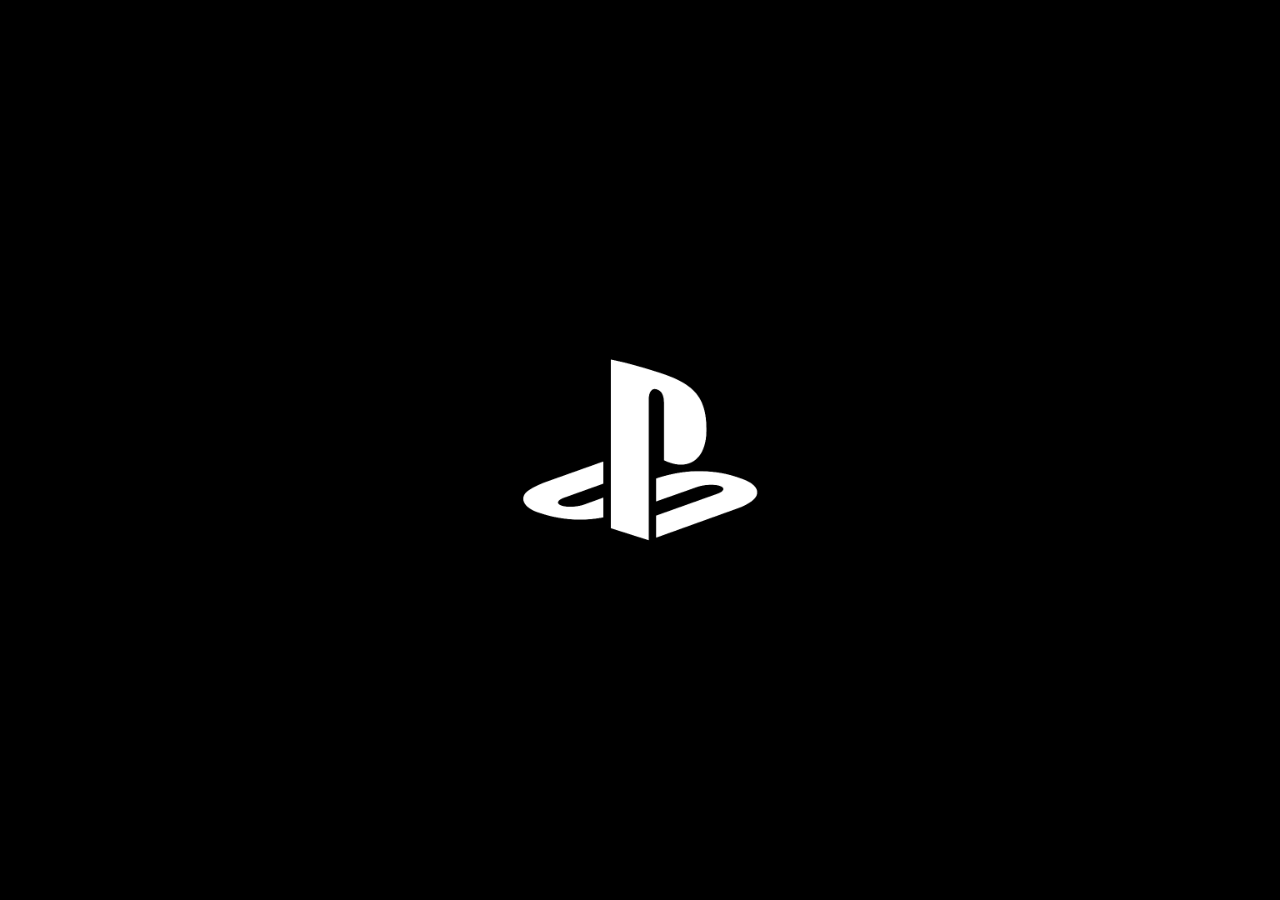
==== index.html @ cf59e0e2 "first commit" ====
<!DOCTYPE html>
<html lang="en">
  <head>
    <meta charset="UTF-8" />
    <meta http-equiv="X-UA-Compatible" content="IE=edge" />
    <meta name="viewport" content="width=device-width, initial-scale=1.0" />
    <title>PedroStation 4</title>
    <meta name="description"content="Responsive Website PlayStation by Davi S."/>
    <meta name="author" content="Davi" />
    <link rel="icon" href="./assets/svg/logo.svg" type="image/svg+xml" />
    <link href="./assets/css/google.css" rel="stylesheet"/>
    <link href="./assets/boxicons.min.css" rel="stylesheet"/>
    <link rel="preload" href="./assets/css/style.min.css" as="style" />
    <link rel="stylesheet" href="./assets/css/style.min.css" />
    <link rel="stylesheet" href="./main.css">
    <link rel="stylesheet" type="text/css" href="./assets/css/animate.min.css">
  </head>
  <body>
    <img id="imagem" src="./assets/img/start.png" alt="Start">
  <div id="mensagem"> Aperte Start ou Espaço </div>


    <div id="fundoAnimado" hidden>
      <div class='box'>
        <div class='wave -one'></div>
        <div class='wave -two'></div>
        <div class='wave -three'></div>
      </div>
    </div>

    <!-- Seleção de perfil -->
    <section id="telaPerfis" hidden>
      <div class="perfisLogo">
        <img src="./assets/img/logo.png" alt="">
        <span>PS4</span>
      </div>

      <div class="perfisConteudo animated fadeIn">
        <h1 class="perfisTitulo">Bem-vindo de volta ao PedroStation</h1>
        <p class="perfisSubtitulo">
          <svg viewBox="0 0 24 24" aria-hidden="true"><path d="M7.5 6h9A5.5 5.5 0 0 1 22 11.5V16a3 3 0 0 1-5.4 1.8L15 16H9l-1.6 1.8A3 3 0 0 1 2 16v-4.5A5.5 5.5 0 0 1 7.5 6Zm-.5 3v1.5H5.5v1.5H7v1.5h1.5V12H10v-1.5H8.5V9H7Zm9.5 0a1 1 0 1 0 0 2 1 1 0 0 0 0-2Zm-2 2a1 1 0 1 0 0 2 1 1 0 0 0 0-2Zm4 0a1 1 0 1 0 0 2 1 1 0 0 0 0-2Zm-2 2a1 1 0 1 0 0 2 1 1 0 0 0 0-2Z"/></svg> Portifólio online FOLIOSHOCK™4 conectado.<br>
          Seja bem vindo ao meu portfólio. Selecione uma das opções para entrar.
        </p>

        <div class="perfisLista">
          <button class="perfil" data-perfil="sobre">
            <img class="perfilAvatar" src="./assets/img/profile.png" alt="">
            <span class="perfilNome">Sobre mim</span>
          </button>
          <button class="perfil" data-perfil="portfolio">
            <img class="perfilAvatar" src="./assets/img/profile.png" alt="">
            <span class="perfilNome">Portfólio</span>
          </button>
          <button class="perfil" data-perfil="experiencias">
            <img class="perfilAvatar" src="./assets/img/profile.png" alt="">
            <span class="perfilNome">Experiências</span>
          </button>
        </div>
      </div>
    </section>

    <!--========== JAVASCRIPT ===========-->
    <script src="./assets/js/perfis.js"></script>
  </body>
</html>
---- assets/css/google.css ----
/* devanagari */
@font-face {
  font-family: 'Poppins';
  font-style: normal;
  font-weight: 400;
  font-display: swap;
  src: url(https://fonts.gstatic.com/s/poppins/v20/pxiEyp8kv8JHgFVrJJbecmNE.woff2) format('woff2');
  unicode-range: U+0900-097F, U+1CD0-1CF6, U+1CF8-1CF9, U+200C-200D, U+20A8, U+20B9, U+25CC, U+A830-A839, U+A8E0-A8FB;
}
/* latin-ext */
@font-face {
  font-family: 'Poppins';
  font-style: normal;
  font-weight: 400;
  font-display: swap;
  src: url(https://fonts.gstatic.com/s/poppins/v20/pxiEyp8kv8JHgFVrJJnecmNE.woff2) format('woff2');
  unicode-range: U+0100-024F, U+0259, U+1E00-1EFF, U+2020, U+20A0-20AB, U+20AD-20CF, U+2113, U+2C60-2C7F, U+A720-A7FF;
}
/* latin */
@font-face {
  font-family: 'Poppins';
  font-style: normal;
  font-weight: 400;
  font-display: swap;
  src: url(https://fonts.gstatic.com/s/poppins/v20/pxiEyp8kv8JHgFVrJJfecg.woff2) format('woff2');
  unicode-range: U+0000-00FF, U+0131, U+0152-0153, U+02BB-02BC, U+02C6, U+02DA, U+02DC, U+2000-206F, U+2074, U+20AC, U+2122, U+2191, U+2193, U+2212, U+2215, U+FEFF, U+FFFD;
}
/* devanagari */
@font-face {
  font-family: 'Poppins';
  font-style: normal;
  font-weight: 500;
  font-display: swap;
  src: url(https://fonts.gstatic.com/s/poppins/v20/pxiByp8kv8JHgFVrLGT9Z11lFc-K.woff2) format('woff2');
  unicode-range: U+0900-097F, U+1CD0-1CF6, U+1CF8-1CF9, U+200C-200D, U+20A8, U+20B9, U+25CC, U+A830-A839, U+A8E0-A8FB;
}
/* latin-ext */
@font-face {
  font-family: 'Poppins';
  font-style: normal;
  font-weight: 500;
  font-display: swap;
  src: url(https://fonts.gstatic.com/s/poppins/v20/pxiByp8kv8JHgFVrLGT9Z1JlFc-K.woff2) format('woff2');
  unicode-range: U+0100-024F, U+0259, U+1E00-1EFF, U+2020, U+20A0-20AB, U+20AD-20CF, U+2113, U+2C60-2C7F, U+A720-A7FF;
}
/* latin */
@font-face {
  font-family: 'Poppins';
  font-style: normal;
  font-weight: 500;
  font-display: swap;
  src: url(https://fonts.gstatic.com/s/poppins/v20/pxiByp8kv8JHgFVrLGT9Z1xlFQ.woff2) format('woff2');
  unicode-range: U+0000-00FF, U+0131, U+0152-0153, U+02BB-02BC, U+02C6, U+02DA, U+02DC, U+2000-206F, U+2074, U+20AC, U+2122, U+2191, U+2193, U+2212, U+2215, U+FEFF, U+FFFD;
}
/* devanagari */
@font-face {
  font-family: 'Poppins';
  font-style: normal;
  font-weight: 600;
  font-display: swap;
  src: url(https://fonts.gstatic.com/s/poppins/v20/pxiByp8kv8JHgFVrLEj6Z11lFc-K.woff2) format('woff2');
  unicode-range: U+0900-097F, U+1CD0-1CF6, U+1CF8-1CF9, U+200C-200D, U+20A8, U+20B9, U+25CC, U+A830-A839, U+A8E0-A8FB;
}
/* latin-ext */
@font-face {
  font-family: 'Poppins';
  font-style: normal;
  font-weight: 600;
  font-display: swap;
  src: url(https://fonts.gstatic.com/s/poppins/v20/pxiByp8kv8JHgFVrLEj6Z1JlFc-K.woff2) format('woff2');
  unicode-range: U+0100-024F, U+0259, U+1E00-1EFF, U+2020, U+20A0-20AB, U+20AD-20CF, U+2113, U+2C60-2C7F, U+A720-A7FF;
}
/* latin */
@font-face {
  font-family: 'Poppins';
  font-style: normal;
  font-weight: 600;
  font-display: swap;
  src: url(https://fonts.gstatic.com/s/poppins/v20/pxiByp8kv8JHgFVrLEj6Z1xlFQ.woff2) format('woff2');
  unicode-range: U+0000-00FF, U+0131, U+0152-0153, U+02BB-02BC, U+02C6, U+02DA, U+02DC, U+2000-206F, U+2074, U+20AC, U+2122, U+2191, U+2193, U+2212, U+2215, U+FEFF, U+FFFD;
}
/* cyrillic-ext */
@font-face {
  font-family: 'Roboto';
  font-style: normal;
  font-weight: 400;
  font-display: swap;
  src: url(https://fonts.gstatic.com/s/roboto/v30/KFOmCnqEu92Fr1Mu72xKOzY.woff2) format('woff2');
  unicode-range: U+0460-052F, U+1C80-1C88, U+20B4, U+2DE0-2DFF, U+A640-A69F, U+FE2E-FE2F;
}
/* cyrillic */
@font-face {
  font-family: 'Roboto';
  font-style: normal;
  font-weight: 400;
  font-display: swap;
  src: url(https://fonts.gstatic.com/s/roboto/v30/KFOmCnqEu92Fr1Mu5mxKOzY.woff2) format('woff2');
  unicode-range: U+0301, U+0400-045F, U+0490-0491, U+04B0-04B1, U+2116;
}
/* greek-ext */
@font-face {
  font-family: 'Roboto';
  font-style: normal;
  font-weight: 400;
  font-display: swap;
  src: url(https://fonts.gstatic.com/s/roboto/v30/KFOmCnqEu92Fr1Mu7mxKOzY.woff2) format('woff2');
  unicode-range: U+1F00-1FFF;
}
/* greek */
@font-face {
  font-family: 'Roboto';
  font-style: normal;
  font-weight: 400;
  font-display: swap;
  src: url(https://fonts.gstatic.com/s/roboto/v30/KFOmCnqEu92Fr1Mu4WxKOzY.woff2) format('woff2');
  unicode-range: U+0370-03FF;
}
/* vietnamese */
@font-face {
  font-family: 'Roboto';
  font-style: normal;
  font-weight: 400;
  font-display: swap;
  src: url(https://fonts.gstatic.com/s/roboto/v30/KFOmCnqEu92Fr1Mu7WxKOzY.woff2) format('woff2');
  unicode-range: U+0102-0103, U+0110-0111, U+0128-0129, U+0168-0169, U+01A0-01A1, U+01AF-01B0, U+1EA0-1EF9, U+20AB;
}
/* latin-ext */
@font-face {
  font-family: 'Roboto';
  font-style: normal;
  font-weight: 400;
  font-display: swap;
  src: url(https://fonts.gstatic.com/s/roboto/v30/KFOmCnqEu92Fr1Mu7GxKOzY.woff2) format('woff2');
  unicode-range: U+0100-024F, U+0259, U+1E00-1EFF, U+2020, U+20A0-20AB, U+20AD-20CF, U+2113, U+2C60-2C7F, U+A720-A7FF;
}
/* latin */
@font-face {
  font-family: 'Roboto';
  font-style: normal;
  font-weight: 400;
  font-display: swap;
  src: url(https://fonts.gstatic.com/s/roboto/v30/KFOmCnqEu92Fr1Mu4mxK.woff2) format('woff2');
  unicode-range: U+0000-00FF, U+0131, U+0152-0153, U+02BB-02BC, U+02C6, U+02DA, U+02DC, U+2000-206F, U+2074, U+20AC, U+2122, U+2191, U+2193, U+2212, U+2215, U+FEFF, U+FFFD;
}
/* cyrillic-ext */
@font-face {
  font-family: 'Roboto';
  font-style: normal;
  font-weight: 500;
  font-display: swap;
  src: url(https://fonts.gstatic.com/s/roboto/v30/KFOlCnqEu92Fr1MmEU9fCRc4EsA.woff2) format('woff2');
  unicode-range: U+0460-052F, U+1C80-1C88, U+20B4, U+2DE0-2DFF, U+A640-A69F, U+FE2E-FE2F;
}
/* cyrillic */
@font-face {
  font-family: 'Roboto';
  font-style: normal;
  font-weight: 500;
  font-display: swap;
  src: url(https://fonts.gstatic.com/s/roboto/v30/KFOlCnqEu92Fr1MmEU9fABc4EsA.woff2) format('woff2');
  unicode-range: U+0301, U+0400-045F, U+0490-0491, U+04B0-04B1, U+2116;
}
/* greek-ext */
@font-face {
  font-family: 'Roboto';
  font-style: normal;
  font-weight: 500;
  font-display: swap;
  src: url(https://fonts.gstatic.com/s/roboto/v30/KFOlCnqEu92Fr1MmEU9fCBc4EsA.woff2) format('woff2');
  unicode-range: U+1F00-1FFF;
}
/* greek */
@font-face {
  font-family: 'Roboto';
  font-style: normal;
  font-weight: 500;
  font-display: swap;
  src: url(https://fonts.gstatic.com/s/roboto/v30/KFOlCnqEu92Fr1MmEU9fBxc4EsA.woff2) format('woff2');
  unicode-range: U+0370-03FF;
}
/* vietnamese */
@font-face {
  font-family: 'Roboto';
  font-style: normal;
  font-weight: 500;
  font-display: swap;
  src: url(https://fonts.gstatic.com/s/roboto/v30/KFOlCnqEu92Fr1MmEU9fCxc4EsA.woff2) format('woff2');
  unicode-range: U+0102-0103, U+0110-0111, U+0128-0129, U+0168-0169, U+01A0-01A1, U+01AF-01B0, U+1EA0-1EF9, U+20AB;
}
/* latin-ext */
@font-face {
  font-family: 'Roboto';
  font-style: normal;
  font-weight: 500;
  font-display: swap;
  src: url(https://fonts.gstatic.com/s/roboto/v30/KFOlCnqEu92Fr1MmEU9fChc4EsA.woff2) format('woff2');
  unicode-range: U+0100-024F, U+0259, U+1E00-1EFF, U+2020, U+20A0-20AB, U+20AD-20CF, U+2113, U+2C60-2C7F, U+A720-A7FF;
}
/* latin */
@font-face {
  font-family: 'Roboto';
  font-style: normal;
  font-weight: 500;
  font-display: swap;
  src: url(https://fonts.gstatic.com/s/roboto/v30/KFOlCnqEu92Fr1MmEU9fBBc4.woff2) format('woff2');
  unicode-range: U+0000-00FF, U+0131, U+0152-0153, U+02BB-02BC, U+02C6, U+02DA, U+02DC, U+2000-206F, U+2074, U+20AC, U+2122, U+2191, U+2193, U+2212, U+2215, U+FEFF, U+FFFD;
}
---- assets/css/style.min.css ----
*{box-sizing:border-box;padding:0;margin:0}html{scroll-behavior:smooth}body,button,input,textarea{font-family:Arial,Helvetica,sans-serif;font-size:var(--normal-font-size)}body{margin:3.5rem 0 0 0;background-color:var(--body-color);color:var(--text-color)}button{cursor:pointer;border:none;outline:0}h1,h2,h3{color:var(--text-color);font-weight:var(--font-semi-bold)}ul{list-style:none}a{text-decoration:none}img{max-width:100%;height:auto}body.dark-theme{--title-color:#fefefe;--title-color-secondary:#ffffff;--text-color:#8d8ea0;--body-color:#0a081e;--paragraphy-color-light:#9f9cb1;--background-gray:#14131a;--gray-color:transparent;--gray-color-third:#cacaca;--background-gray-secondary:#1c1f28}.dark-theme .change-theme:hover,.dark-theme .nav_link:hover,.dark-theme .nav_logo{color:#f6f6f6}.dark-theme .functions_list{border:.0625rem solid #313642}.dark-theme .produts_list{background:radial-gradient(50% 50% at 50% 50%,#20178d 0,#17124b 100%);backdrop-filter:blur(56px);border-radius:15px}.dark-theme .faqs_container{background:rgba(21,20,65,.2);border:2px solid rgba(103,103,103,.3);backdrop-filter:blur(56px)}.dark-theme .faqs_header{border-top:2px solid rgba(103,103,103,.3)}.dark-theme .faqs_description{color:#9f9cb1}.dark-theme .hr_footer,.dark-theme .hr_footer-secondary{border:1px solid rgba(124,124,124,.19)}.dark-theme .form_cep input,.dark-theme .form_city input,.dark-theme .form_cpf input,.dark-theme .form_email input,.dark-theme .form_last-name input,.dark-theme .form_mensage textarea,.dark-theme .form_name input,.dark-theme .form_name-2 input,.dark-theme .form_neighborhood input,.dark-theme .form_number input,.dark-theme .form_place input,.dark-theme .form_state input{background:rgba(61,61,61,.05);border:1px solid #989898}.dark-theme .form_cep label,.dark-theme .form_city label,.dark-theme .form_cpf label,.dark-theme .form_email label,.dark-theme .form_last-name label,.dark-theme .form_mensage label,.dark-theme .form_name label,.dark-theme .form_name-2 label,.dark-theme .form_neighborhood label,.dark-theme .form_number label,.dark-theme .form_place label,.dark-theme .form_state label{color:#fff}.dark-theme .screen_loading{background-color:#0a081e}.dark-theme .about_title::after,.dark-theme .faqs_item-title::before,.dark-theme .home_title::after,.dark-theme .ps5_list::after{background:radial-gradient(53.9% 53.9% at 77.01% 30.21%,#2314b5 0,#140d59 100%)}.dark-theme .ps5_controller h1{color:#fff}.dark-theme .ps5_controller h1{color:#fff}:root{--tittle-font:'Poppins',sans-serif;--paragraphy-font:'Roboto',sans-serif;--big-font-size:2.5rem;--title-font-size:2rem;--icon-font-size:1.7rem;--normalize-font-size:1.1rem;--normal-font-size:0.875rem;--small-font-size:0.75rem;--regularly-font-size:1.2rem;--regular-font-size:0.885rem;--font-regular:400;--font-medium:500;--font-semi-bold:600}@media screen and (min-width:768px){:root{--big-font-size:4rem;--title-font-size:3rem;--icon-font-size:2rem;--normalize-font-size:1.5rem;--regularly-font-size:1.375rem;--normal-font-size:1rem;--small-font-size:1rem;--regular-font-size:0.9375rem}}:root{--primary-color:#362ba9;--primary-color-hover:#261e7d;--title-color:#0e0e0e;--title-color-secondary:#000000;--text-color:#8d8ea0;--paragraphy-color-light:#727382;--body-color:#ffffff;--black-color:#000000;--white-color:#ffffff;--white-color-secondary:#ececec;--white-color-third:#fefefe;--gray-color:#cccccc;--gray-color-secondary:#a4a4a4;--gray-color-third:#5a5a5a;--gray-color-fourth:#9f9cb1;--gray-color-five:#2d2d2d;--gray-color-sixth:#b4b4b4;--gray-color-seven:#6b6b7d;--background-gray:rgba(164, 164, 164, 0.05);--background-gray-secondary:rgba(164, 164, 164, 0.1);--background-gray-third:rgba(164, 164, 164, 0.15)}:root{--header-height:3.5rem;--mb-1:1rem;--z-fixed:100}.container{max-width:968px;margin-left:1.5rem;margin-right:1.5rem}.bd-container{max-width:968px;margin-left:2rem;margin-right:2rem}.grid{display:grid}.bd-grid{display:grid;gap:1.5rem}.section{padding:4.5rem 0 2rem}.main{overflow:hidden}.flex_center{display:-webkit-box;display:-ms-flexbox;display:flex;-webkit-box-pack:center;-ms-flex-pack:center;justify-content:center;-webkit-box-align:center;-ms-flex-align:center;align-items:center}.flex_column{-webkit-box-orient:vertical;-webkit-box-direction:normal;-ms-flex-direction:column;flex-direction:column}@media screen and (max-width:320px){.container{margin-left:var(--mb-1);margin-right:var(--mb-1)}}@media screen and (min-width:767px){body{margin:0}.section{padding:7rem 0 2rem}}@media screen and (min-width:992px){.container{margin-left:auto;margin-right:auto}}@media screen and (min-width:1200px){.bd-container{margin-left:auto;margin-right:auto}}.header{width:100%;background-color:var(--body-color);position:fixed;top:0;left:0;z-index:var(--z-fixed)}.nav{height:var(--header-height);display:flex;justify-content:space-between;align-items:center}.nav_box{display:flex;align-items:center;gap:.625rem;justify-content:center}.nav_close,.nav_toggle{color:var(--text-color)}.nav_logo{display:flex;align-items:center;gap:.625rem;font-weight:var(--font-semi-bold);font-family:var(--tittle-font);color:var(--title-color)}.nav_box img{width:30px}.nav_toggle{display:inline-flex;font-size:1.5rem;cursor:pointer}.change-theme{color:var(--text-color);font-size:1.25rem;cursor:pointer}.change-theme:hover{color:var(--title-color)}.nav_btns{display:inline-flex;align-items:center;column-gap:1rem}@media screen and (max-width:790px){.nav_menu{position:fixed;background-color:var(--body-color);width:80%;height:100%;top:0;right:-100%;padding:4rem 0 0 3rem;border-radius:1rem 0 0 1rem;transition:.3s;z-index:var(--z-fixed)}}.nav_close{font-size:1.5rem;position:absolute;top:1rem;right:1.25rem;cursor:pointer}.nav_list{display:flex;flex-direction:column;row-gap:1.5rem}.nav_link{color:var(--text-color);font-weight:var(--font-semi-bold);font-family:var(--tittle-font);transition:.3s}.nav_link:hover{color:var(--title-color)}.show-menu{right:0}@media screen and (min-width:790px){.nav{height:calc(var(--header-height) + 1.5rem);column-gap:6.25rem}.nav_close,.nav_toggle{display:none}.nav_list{flex-direction:row;column-gap:2.5rem}.nav_menu{margin-left:auto}.nav_logo{font-size:.875rem}.nav_box img{width:44px}}.home_container{align-content:center;align-items:center;margin-left:1rem;margin-right:1rem;position:relative;justify-content:center}.home_title{font-family:var(--tittle-font);font-weight:var(--font-semi-bold);font-size:var(--big-font-size);color:var(--title-color);position:relative;margin-top:2.1875rem}.home_title::before{content:'';position:absolute;width:144px;height:144px;background:url('../svg/decoration/circle.svg') no-repeat;top:-1.5625rem;left:-4.375rem;z-index:-1}.home_title::after{content:'';position:absolute;width:278px;height:278px;left:300px;top:70px;background:radial-gradient(53.9% 53.9% at 77.01% 30.21%,#d6d6d6 0,#d8d7d7 100%);opacity:.35;filter:blur(100px);z-index:-1}.home_title-secondary{color:var(--primary-color)}.home_subtitle{margin-bottom:2.1875rem;margin-top:.9375rem;font-size:var(--normal-font-size);font-family:var(--paragraphy-font);font-weight:var(--font-regular);color:var(--paragraphy-color-light)}.home_img{justify-self:center;display:none}.home_buttons{display:flex;align-items:center;gap:1.25rem}.button{display:inline-block;background:var(--primary-color);color:var(--white-color);padding:.562rem .937rem;border-radius:.375rem;font-family:var(--tittle-font);font-weight:var(--font-medium);font-size:var(--normal-font-size);transition:.3s}.button:hover{background-color:var(--primary-color-hover)}.button_secondary{display:inline-block;font-family:var(--tittle-font);font-weight:var(--font-medium);font-size:var(--normal-font-size);color:var(--paragraphy-color-light);transition:.5s}.button_secondary:hover .button_icon{transform:translateX(.35rem)}.button_icon{vertical-align:sub;font-size:1.5rem;transition:.3s}.home_company{margin-top:4.375rem;display:grid;grid-template-columns:1fr 1fr;gap:2.5rem 5.625rem;justify-items:center}@media screen and (max-width:320px){.home_img{height:200px}.home_buttons{flex-direction:column;width:max-content;row-gap:1rem;gap:1.25rem;align-items:baseline}}@media screen and (min-width:767px){.home_container{height:100vh;grid-template-columns:repeat(2,1fr);align-items:center}.home_img{display:block}.home_title::before{top:-4.0625rem}.home_subtitle{max-width:44ch}.home_buttons{gap:3.125rem}.home_company{justify-content:left}.home_company{display:grid;grid-template-columns:70px 70px;gap:2.5rem 5.625rem}.home_title::after{width:378px;height:378px;left:600px;top:70px}}@media screen and (min-width:1328px){.home_title{margin-top:7.1875rem}.home_img{top:80px;left:350px;position:absolute;max-width:650px;display:block}.home_title::after{width:378px;height:378px;left:600px;top:70px}}@media screen and (min-width:1800px){.home_img{top:150px}}@media screen and (min-width:2000px){.home_img{top:200px}}.about_container{margin-left:1rem;margin-right:1rem;margin-top:6.25rem;align-content:center;align-items:center;justify-content:center}.about_title{font-family:var(--tittle-font);font-weight:var(--font-semi-bold);font-size:var(--title-font-size);color:var(--title-color);position:relative}.about_title:before{content:'';position:absolute;width:180px;height:180px;background:url('../svg/decoration/x.svg') no-repeat;left:270px;top:-5rem;z-index:-1}.about_title::after{content:'';position:absolute;width:278px;height:278px;left:-600px;top:70px;background:radial-gradient(53.9% 53.9% at 77.01% 30.21%,#d6d6d6 0,#d8d7d7 100%);opacity:.35;filter:blur(50px);z-index:-1}.about_title-secondary{color:var(--primary-color)}.about_subtitle{margin-bottom:2.5rem;margin-top:1.875rem;font-size:var(--normal-font-size);font-family:var(--paragraphy-font);color:var(--paragraphy-color-light);font-weight:var(--font-regular)}.about_list{display:flex;flex-direction:column;position:relative;gap:.9375rem;margin-bottom:3.125rem;justify-content:center;color:var(--paragraphy-color-light);font-family:var(--tittle-font);font-size:var(--small-font-size);font-weight:var(--font-medium)}.about_list li{transition:.5s}.about_list li::before{content:'';display:inline-block;width:20px;height:3px;border-radius:.3125rem;margin-bottom:.25rem;margin-right:.9375rem;background-color:var(--primary-color)}.about_list li:hover{margin-left:8px}.about_img{display:none}.button{display:inline-block;background:var(--primary-color);color:var(--white-color);padding:.562rem .937rem;border-radius:.375rem;font-family:var(--tittle-font);font-weight:var(--font-medium);font-size:var(--normal-font-size);transition:.3s}.button:hover{background-color:var(--primary-color-hover)}.about_icon{vertical-align:sub;font-size:1.5rem;transition:.5s}.button:hover .about_icon{transform:translateX(.35rem)}@media screen and (min-width:767px){.about_container{grid-template-columns:repeat(2,1fr)}.about_img{display:block}.about_data{justify-self:end;align-self:center}.about_title:before{top:-6.25rem;left:16.875rem}.about_subtitle{max-width:47ch}.about_title::after{content:'';position:absolute;width:278px;height:278px;left:-600px;top:70px;background:radial-gradient(53.9% 53.9% at 77.01% 30.21%,#2314b5 0,#140d59 100%);opacity:.35;filter:blur(200px);z-index:-1}}.functions_container{margin-top:6.25rem}.functions_data{background:var(--background-gray);border:.0625rem solid var(--gray-color);border-radius:1.5625rem;position:relative}.functions_title{margin-top:2.5rem;text-align:center;color:var(--title-color);font-family:var(--tittle-font);font-weight:var(--font-semi-bold);font-size:var(--title-font-size)}.functions_title-secondary{color:var(--primary-color)}.functions_subtitle{margin-top:1.5625rem;margin-bottom:.9375rem;text-align:center;font-size:var(--normal-font-size);font-family:var(--paragraphy-font);font-weight:var(--font-regular);color:var(--paragraphy-color-light)}.functions_list-container{display:grid;gap:1.875rem;padding:2.5rem 3.125rem 2.5rem 3.125rem}.functions_list{display:grid;padding:1.9375rem 1.9375rem 1.9375rem 1.9375rem;background:var(--background-gray-secondary);border:.0625rem solid var(--gray-color);border-radius:1.9375rem;text-align:center}.functions_icons{font-size:3.375rem;transition:.3s;color:var(--primary-color)}.functions_list:hover .functions_icons{transform:translateY(-.35rem)}.functions_icons-title{font-family:var(--tittle-font);font-weight:var(--font-semi-bold);font-size:var(--normal-font-size);color:var(--title-color);margin-top:1.25rem;margin-bottom:1.875rem}.functions_img{max-width:104px;margin:0 auto}@media screen and (min-width:576px){.functions_list-container{grid-template-columns:repeat(2,1fr)}}@media screen and (min-width:767px){.functions_list-container{grid-template-columns:repeat(2,1fr);gap:5rem}.functions_list{padding:3.1875rem .625rem 2.6875rem .625rem}}@media screen and (min-width:992px){.functions_list-container{grid-template-columns:repeat(3,1fr)}.functions_data::after{height:650px}}.produts_container{margin-top:6.25rem;justify-content:center}.produts_title{text-align:center;color:var(--title-color);font-family:var(--tittle-font);font-weight:var(--font-semi-bold);font-size:var(--title-font-size);position:relative}.produts_title::after{content:'';display:block;position:absolute;width:200px;height:200px;top:-1.875rem;left:-3.75rem;background-image:url('../svg/decoration/rectangle.svg')}.produts_title-2{color:var(--primary-color)}.produts_subtitle{text-align:center;margin-top:1.25rem;margin-bottom:3.75rem;font-size:var(--normal-font-size);font-family:var(--paragraphy-font);font-weight:var(--font-regular);color:var(--paragraphy-color-light)}.produts_list-container{display:grid;grid-template-columns:250px;gap:1.25rem;justify-content:center}.produts_list{background:var(--background-gray-third);border:1px solid var(--gray-color);box-sizing:border-box;border-radius:25px;position:relative}.ps5_list::after{content:'';position:absolute;width:270px;height:410px;top:-10px;left:-10px;background:radial-gradient(53.9% 53.9% at 77.01% 30.21%,#d6d6d6 0,#d8d7d7 100%);opacity:.35;filter:blur(150px);z-index:-1}.produts_img{position:relative;max-width:180px;left:2.5rem;transition:.3s}.product_circle{width:120px;height:120px;background-color:var(--primary-color);border-radius:50%;position:absolute;z-index:-1;top:11%;left:25%}.produts_list-title{font-family:var(--tittle-font);font-weight:var(--font-semi-bold);font-size:var(--normal-font-siz);margin-left:2rem;color:var(--title-color)}.produts_evaluation{display:flex;gap:0;margin-top:.625rem;margin-left:1.8125rem}.produts_evaluation-title{margin-left:.3125rem}.produts_value{position:relative;margin-left:2rem;top:1.875rem;font-family:var(--tittle-font);font-weight:var(--font-semi-bold);font-size:var(--normal-font-size);color:var(--paragraphy-color-light)}.produts_buy{display:flex;flex-flow:row-reverse}.produts_button{font-size:2.375rem;color:var(--white-color);position:relative;left:3.25rem;top:.625rem}.produts_list:hover .produts_img{transform:translateY(-.8rem)}.joystick_2{margin-top:55px;max-width:150px;left:50px;top:-20px}.joystick_3{margin-top:30px;left:30px;top:10px}@media screen and (max-width:320px){.produts_list-container{grid-template-columns:1fr}}@media screen and (min-width:576px){.produts_list-container{grid-template-columns:repeat(2,250px);gap:3.75rem}.product_circle{top:13%;left:24%}.produts_img{left:2.125rem}.joystick_2{left:45px;top:-5px}.joystick_3{left:25px}}@media screen and (min-width:860px){.produts_list-container{grid-template-columns:repeat(3,250px);gap:3.75rem}.produts_img{max-width:230px;left:.75rem}.joystick_2{left:20px;margin-top:84px;top:-30px}.joystick_3{left:5px;margin-top:56px}.product_circle{width:150px;height:160px;top:15%;left:18%}}@media screen and (min-width:1200px){.bd-container{margin-left:auto;margin-right:auto}}.faqs_container{gap:1.5rem;padding:1.5rem 0;background:var(--background-gray);border:1px solid var(--gray-color);box-sizing:border-box;border-radius:1.5625rem;padding:1.875rem 1.5625rem 1.875rem 1.5625rem}.faqs_title{color:var(--title-color);font-family:var(--tittle-font);font-weight:var(--font-semi-bold);font-size:var(--title-font-size);position:relative}.faqs_title::after{content:'';display:block;position:absolute;width:144px;height:144px;top:-1.875rem;left:18.75rem;background:url('../svg/decoration/circle.svg') no-repeat}.faqs_title-secondary{color:var(--primary-color)}.faqs_subtitle{margin-top:1.875rem;font-family:var(--paragraphy-font);font-weight:var(--font-medium);font-size:var(--small-font-size);color:var(--paragraphy-color-light)}.faqs_subtitle-secondary{margin-top:.9375rem;margin-bottom:2.75rem;font-size:var(--normal-font-size);font-family:var(--paragraphy-font);font-weight:var(--font-regular);color:var(--paragraphy-color-light)}.faqs_group{display:grid;gap:.5625rem}.faqs_item-title{font-family:var(--tittle-font);font-weight:var(--font-semi-bold);font-size:var(--small-font-size);color:var(--gray-color-third)}.faqs_icon{font-size:1.5rem;color:var(--gray-color-secondary);margin-right:1.25rem}.faqs_detail-secondary{margin-top:.9375rem}.faqs_description{font-family:var(--paragraphy-font);font-weight:var(--font-regular);font-size:var(--small-font-size);line-height:1.125rem;letter-spacing:.013em;color:var(--gray-color-third);box-sizing:border-box}.faqs_header{display:flex;align-items:center;column-gap:.5rem;padding-top:.75rem;padding-bottom:.75rem;cursor:pointer;justify-content:space-between;border-top:.0625rem solid var(--gray-color);transition:.5s}.faqs_header:hover{margin-left:.5rem}.faqs_detail{border-bottom:.0625rem solid var(--gray-color)}.faqs_content{overflow:hidden;height:0}.faqs_content,.faqs_description,.faqs_header,.faqs_icon,.faqs_item,.faqs_item-title{transition:.3s}.accordion-open .faqs_icon{transform:rotate(45deg)}@media screen and (max-width:320px){.faqs_container{grid-template-columns:0.6fr;justify-content:center}}@media screen and (min-width:767px){.faqs_container{align-items:flex-start}.faqs_header{border-top:2px solid var(--gray-color)}.faqs_detail{border-bottom:2px solid var(--gray-color)}.faqs_title::after{left:43.75rem}}@media screen and (min-width:992px){.faqs_container{padding:2.5rem 4.375rem 2.5rem 4.375rem}.faqs_title::after{left:57.1875rem}.faqs_description{padding:0 3.5rem 2.25rem 2.75rem}}.footer{overflow:hidden}.footer_container{row-gap:2rem}.footer_title{font-family:var(--tittle-font);font-weight:var(--font-semi-bold);font-size:var(--normal-font-size);line-height:1.5rem;color:var(--title-color-secondary)}.footer_logo{display:flex;align-items:center;column-gap:.5rem;margin-bottom:1rem;font-weight:var(--font-semi-bold);font-family:var(--tittle-font);color:var(--title-color)}.footer_logo-img{width:35px}.footer_description{font-size:var(--regular-font-size);margin-top:1.25rem;margin-bottom:1.25rem;font-family:var(--paragraphy-font);font-weight:var(--font-regular);line-height:1.125rem;letter-spacing:.013em;width:320px;color:var(--paragraphy-color-light)}.footer_social{display:flex;column-gap:.75rem}.footer_social-link{display:inline-flex;color:var(--gray-color-fourth);font-size:1.25rem}.footer_social-link:hover{color:var(--title-color)}.footer_title{font-size:var(--normal-font-size);margin-bottom:1.5625rem}.footer_links{display:grid;row-gap:1.125rem}.footer_link{font-family:var(--paragraphy-font);font-weight:var(--font-regular);font-size:var(-normal-font-size);line-height:1.1875rem;color:var(--paragraphy-color-light);transition:.3s}.footer_link:hover{color:var(--title-color)}.footer_copy{display:block;text-align:center;font-family:var(--paragraphy-font);font-weight:var(--font-regular);font-size:var(--small-font-size);line-height:1.125rem;letter-spacing:.013em;color:rgba(114,115,130,.8);margin-top:1.5625rem}.footer_content{margin-right:4.1875rem}.hr_footer{max-width:990px;margin:0 auto;margin-top:6.25rem;margin-bottom:-3.125rem;border:1px solid #ccc;position:relative}.hr_footer-secondary{width:990px;margin:0 auto;margin-top:3.125rem;border:1px solid #ccc}@media screen and (min-width:576px){.footer_container{grid-template-columns:repeat(2,1fr)}}@media screen and (min-width:767px){.footer_description{margin-bottom:3.8125rem}.footer_container{grid-template-columns:repeat(3,1fr)}}@media screen and (min-width:992px){.footer_copy{margin-top:1.875rem}.footer_container{grid-template-columns:max-content 70px 70px 190px;justify-items:center;column-gap:6.1875rem}}.terms_data{margin-top:2.1875rem}.terms_title{position:relative;color:var(--title-color);font-family:var(--tittle-font);font-weight:var(--font-semi-bold);font-size:var(--title-font-size)}.terms_title-secondary{color:var(--primary-color)}.terms_subtitle{margin-top:1.875rem;color:var(--paragraphy-color-light);font-family:var(--paragraphy-font);font-weight:var(--font-medium);font-size:var(--small-font-size)}.terms_paragraph{color:var(--paragraphy-color-light);font-family:var(--paragraphy-font);font-weight:var(--font-regular);font-size:var(--normal-font-size);line-height:1.1875rem;letter-spacing:.018em}.terms_list{position:relative;display:flex;flex-direction:column;gap:1.25rem;margin-top:2.1875rem;margin-bottom:3.125rem;justify-content:center;color:var(--paragraphy-color-light);font-family:var(--paragraphy-font);font-weight:var(--font-regular);font-size:var(--normal-font-size);line-height:1.1875rem;letter-spacing:.018em}.terms_list li::before{content:'';display:inline-block;width:20px;height:3px;border-radius:.3125rem;margin-bottom:.25rem;margin-right:.4375rem;background-color:var(--primary-color)}.terms_data p:nth-child(3){margin-top:1.5625rem}.terms_data p:nth-child(4){margin-top:1.5625rem}.terms_data p:nth-child(6){margin-top:1.875rem}.terms_data p:nth-child(7){margin-top:1.875rem}@media screen and (min-width:767px){.terms_data{margin-top:8.125rem}.terms_data p:nth-child(3){margin-top:2.5rem}.terms_data p:nth-child(4),.terms_list{margin-top:2.1875rem}.terms_list li::before{margin-right:.9375rem}.terms_data p:nth-child(6),.terms_data p:nth-child(7){margin-top:4.375rem}}.privacy_data{margin-top:2.1875rem}.privacy_title{position:relative;color:var(--title-color);font-family:var(--tittle-font);font-weight:var(--font-semi-bold);font-size:var(--title-font-size)}.privacy_title-secondary{color:var(--primary-color)}.privacy_subtitle{margin-top:1.875rem;text-transform:uppercase;font-family:var(--paragraphy-font);font-weight:var(--font-medium);font-size:var(--small-font-size);color:var(--paragraphy-color-light)}.privacy_subtitle-secondary{margin-top:1.25rem;margin-bottom:1.6875rem;margin-left:1.25rem;line-height:2.25rem;letter-spacing:.015em;font-family:var(--tittle-font);font-weight:var(--font-semi-bold);font-size:var(--normalize-font-size);color:var(--title-color-secondary)}.privacy_paragraph{margin-bottom:2.3125rem;line-height:1.1875rem;letter-spacing:.018em;font-family:var(--paragraphy-font);font-size:var(--normal-font-size);color:var(--paragraphy-color-light)}.privacy_list-title{margin-bottom:1.5625rem;line-height:1.1875rem;letter-spacing:.018em;font-family:var(--paragraphy-font);font-size:var(--normal-font-size);font-weight:var(--font-medium);color:var(--title-color-secondary)}.privacy_list{display:flex;flex-direction:column;gap:.9375rem}.privacy_data ul:nth-child(6){margin-bottom:3.75rem}@media screen and (min-width:767px){.privacy_data{margin-top:8.125rem}.privacy_list-title{margin-left:0}}.contact_data{margin-top:2.1875rem}.contact_title{position:relative;color:var(--title-color);font-family:var(--tittle-font);font-weight:var(--font-semi-bold);font-size:var(--title-font-size)}.contact_title-secondary{color:var(--primary-color)}.contact_subtitle{margin-top:1.875rem;text-transform:uppercase;font-family:var(--paragraphy-font);font-weight:var(--font-medium);font-size:var(--small-font-size);color:var(--paragraphy-color-light)}.contact{display:grid;grid-template-columns:1fr;margin-top:2.75rem}.contact_dice{background-color:var(--primary-color);border-radius:.9375rem .9375rem 0 0;padding:2.9375rem 3.125rem 63px 3.125rem}.contact_dice h2{font-family:var(--tittle-font);font-weight:var(--font-semi-bold);color:var(--white-color);font-size:var(--regularly-font-size);line-height:2.0625rem;margin-bottom:1.25rem;text-align:center}.contact_dice-subtitle{font-family:var(--paragraphy-font);font-weight:var(--font-regular);font-size:var(--normal-font-size);color:var(--gray-color-sixth);line-height:1.1875rem;text-align:center}.contact_adress,.contact_chat i,.contact_office{font-size:1.5rem;color:var(--white-color)}.contact_adress{margin-top:2.9375rem;display:flex;justify-content:center}.contact_adress div{margin-left:1.25rem;flex-direction:column}.title_adress{margin-bottom:.9375rem;font-family:var(--tittle-font);font-weight:var(--font-semi-bold);font-size:var(--normal-font-size);color:var(--white-color);line-height:1.5rem}.content_adress{margin-bottom:.9375rem;font-family:var(--paragraphy-font);font-weight:var(--font-regular);font-size:var(--normal-font-size);color:var(--gray-color-sixth);line-height:1.1875rem}.content_adress-2{font-family:var(--tittle-font);font-weight:var(--font-semi-bold);font-size:var(--normal-font-size);color:var(--white-color-secondary);line-height:1.5rem}.contact_office{margin-top:2.9375rem;display:flex;justify-content:center}.contact_office div{margin-left:1.25rem;flex-direction:column}.title_office{margin-bottom:.9375rem;font-family:var(--tittle-font);font-weight:var(--font-semi-bold);font-size:var(--normal-font-size);color:var(--white-color);line-height:1.5rem}.content_office{margin-bottom:.9375rem;font-family:var(--paragraphy-font);font-weight:var(--font-regular);font-size:var(--normal-font-size);color:var(--gray-color-sixth);line-height:1.1875rem}.content_office-2{font-family:var(--tittle-font);font-weight:var(--font-semi-bold);font-size:var(--normal-font-size);color:var(--white-color-secondary);line-height:1.5rem}.contact_chat{margin-top:2.9375rem;display:flex;justify-content:center}.contact_chat div{margin-left:1.25rem;flex-direction:column}.title_chat{margin-bottom:.9375rem;font-family:var(--tittle-font);font-weight:var(--font-semi-bold);font-size:var(--normal-font-size);color:var(--white-color);line-height:1.5rem}.content_chat{margin-bottom:.9375rem;font-family:var(--paragraphy-font);font-weight:var(--font-regular);font-size:var(--normal-font-size);color:var(--gray-color-sixth);line-height:1.1875rem}.content_chat-2{font-family:var(--tittle-font);font-weight:var(--font-semi-bold);font-size:var(--normal-font-size);color:var(--white-color-secondary);line-height:1.5rem}.contact_networks{margin-top:3.125rem;display:flex;gap:1.25rem;font-size:var(--icon-font-size);justify-content:center}.contact_networks i{color:var(--white-color);transition:.3s}.contact_networks i:hover{transform:translateY(-.4rem)}.contact_form{background:var(--background-gray);border:1px solid var(--gray-color);box-sizing:border-box;border-radius:0 0 .9375rem .9375rem;padding:4.4375rem 1.875rem 3.75rem 1.875rem}.contact_form h2{font-family:var(--tittle-font);font-weight:var(--font-semi-bold);color:var(--title-color-secondary);font-size:var(--regularly-font-size);line-height:2.0625rem;text-align:center}.contact_form-subtitle{font-family:var(--paragraphy-font);font-weight:var(--font-regular);font-size:var(--normal-font-size);color:var(--paragraphy-color-light);line-height:1.1875rem;letter-spacing:.015em;margin-top:1.5625rem;margin-bottom:2.5rem;text-align:center}.contact_form-subtitle span{font-family:var(--tittle-font);font-weight:var(--font-semi-bold);font-size:var(--normal-font-size);color:var(--primary-color);line-height:1.5rem;letter-spacing:.015em}.form_name{display:flex;flex-direction:column}.form_name label{font-family:var(--tittle-font);font-weight:var(--font-semi-bold);font-size:var(--normal-font-size);color:var(--gray-color-five);line-height:1.5rem;letter-spacing:.015em;margin-bottom:.625rem}.form_name input{font-family:var(--paragraphy-font);font-weight:var(--font-regular);font-size:var(--normal-font-size);line-height:1.1875rem;letter-spacing:.015em;padding:.8125rem;color:var(--title-color-secondary);background:var(--background-gray);border:1px solid var(--gray-color);box-sizing:border-box;outline:2px solid transparent;border-radius:.3125rem;transition:.3s}.form_name input:-webkit-autofill{-webkit-box-shadow:0 0 0 1000px var(--white-color) inset}.form_email{display:flex;flex-direction:column;margin-top:1.875rem}.form_email label{font-family:var(--tittle-font);font-weight:var(--font-semi-bold);font-size:var(--normal-font-size);color:var(--gray-color-five);line-height:1.5rem;letter-spacing:.015em;margin-bottom:.625rem}.form_email input{font-family:var(--paragraphy-font);font-weight:var(--font-regular);font-size:var(--normal-font-size);line-height:1.1875rem;letter-spacing:.015em;padding:.8125rem;color:var(--title-color-secondary);background:var(--background-gray);border:1px solid var(--gray-color);box-sizing:border-box;outline:2px solid transparent;border-radius:.3125rem;transition:.3s}.form_email input:focus{outline:2px solid var(--primary-color);border:1px solid transparent}.form_email input:-webkit-autofill{-webkit-box-shadow:0 0 0 1000px var(--white-color) inset}.form_mensage{display:flex;flex-direction:column;margin-top:1.875rem}.form_mensage label{font-family:var(--tittle-font);font-weight:var(--font-semi-bold);font-size:var(--normal-font-size);color:var(--gray-color-five);line-height:1.5rem;letter-spacing:.015em;margin-bottom:.625rem}.form_mensage textarea{font-family:var(--paragraphy-font);font-weight:var(--font-regular);font-size:var(--normal-font-size);line-height:1.1875rem;letter-spacing:.015em;color:var(--title-color-secondary);padding:.8125rem;background:var(--background-gray);border:1px solid var(--gray-color);box-sizing:border-box;outline:2px solid transparent;border-radius:.3125rem;transition:.3s}.form_mensage textarea:focus{outline:2px solid var(--primary-color);border:1px solid transparent}.contact button{width:100%;height:50px;color:var(--white-color);background:var(--primary-color);font-family:var(--tittle-font);font-weight:var(--font-medium);font-size:var(--normal-font-size);line-height:1.5rem;margin-top:3.125rem;border-radius:.5rem;transition:.3s}.contact button:hover{background-color:var(--primary-color-hover)}@media screen and (min-width:766px){.contact_data{margin-top:8.125rem}.contact{margin-top:4rem}}@media screen and (min-width:1020px){.contact{grid-template-columns:repeat(2,445px 523px)}.contact_dice{border-radius:.9375rem 0 0 .9375rem;padding:2.9375rem 3.6875rem 3.9375rem 4.375rem}.contact_form{border-radius:0 .9375rem .9375rem 0;padding:4.4375rem 1.875rem 3.75rem 4.375rem}.contact_dice h2,.contact_dice-subtitle,.contact_form h2,.contact_form-subtitle{text-align:left}.contact_adress,.contact_chat,.contact_networks,.contact_office{justify-content:left}.contact_networks{margin-left:2.6875rem}}.ps5_controller{margin-top:2.1875rem}.ps5_controller{display:grid;grid-template-columns:1fr 1fr}.ps5_controller h1{font-family:var(--tittle-font);font-weight:var(--font-semi-bold);font-size:var(--title-font-size);line-height:4.5rem;color:var(--title-color-secondary);position:relative}.produts_produts::before{content:'';position:absolute;width:687.54px;height:461.99px;background:url('../svg/decoration/ellipse.svg') no-repeat center;top:140px;left:-35px;z-index:-1}.ps5_controller p{font-family:var(--paragraphy-font);font-weight:var(--font-regula);color:var(--gray-color-seve);font-size:var(--normal-font-size);line-height:19px;margin-top:1.5625rem}.ps5_controller a{display:inline-block;margin-top:2.1875rem;border-radius:.375rem;color:var(--white-color);background:var(--primary-color);font-family:var(--tittle-font);font-weight:var(--font-medium);font-size:var(--normal-font-size);line-height:1.5rem;padding:.5625rem .9375rem}.ps5_controller a:hover .button_icon-controllers{transform:translateX(.35rem)}.button_icon-controllers{vertical-align:sub;font-size:1.5rem;transition:.3s}.ps4_controller{display:grid;grid-template-columns:1fr 1fr;margin-top:6.25rem}.ps4_controller div:first-child{align-self:center}.ps4_controller h1{font-family:var(--tittle-font);font-weight:var(--font-semi-bold);font-size:var(--title-font-size);color:var(--title-color-secondary);line-height:4.5rem}.ps4_controller span{color:var(--primary-color)}.ps4_controller p{font-family:var(--paragraphy-font);font-weight:var(--font-regula);font-size:var(--normal-font-size);color:var(--gray-color-seve);line-height:1.1875rem;margin-top:.9375rem;margin-bottom:2.1875rem}.ps4_controller a{font-family:var(--tittle-font);font-weight:var(--font-medium);font-size:var(--normal-font-size);color:var(--primary-color);line-height:1.5rem}.ps4_controller a:hover .button_icon-controllers{transform:translateX(.35rem)}.ps4_controller img{max-width:250px}.squid_controller{display:grid;grid-template-columns:1fr 1fr;margin-top:6.25rem;position:relative}.squid_controller h1{font-family:var(--tittle-font);font-weight:var(--font-semi-bold);font-size:var(--title-font-size);color:var(--title-color-secondary);line-height:4.5rem;position:relative}.squid_controller span{color:var(--primary-color)}.squid_controller p{font-family:var(--paragraphy-font);font-weight:var(--font-regula);font-size:var(--normal-font-size);color:var(--gray-color-seve);line-height:1.1875rem;margin-top:.9375rem;margin-bottom:2.1875rem}.squid_controller a{font-family:var(--tittle-font);font-weight:var(--font-medium);font-size:var(--normal-font-size);color:var(--primary-color);line-height:1.5rem}.squid_controller a:hover .button_icon-controllers{transform:translateX(.35rem)}@media screen and (min-width:767px){.ps5_controller{margin-top:12.875rem}.ps4_controller img{max-width:400px}}@media screen and (max-width:767px){.ps4_controller,.ps5_controller,.squid_controller{grid-template-columns:1fr;gap:3.75rem}.ps4_controller h1 br,.squid_controller h1 br{display:none}.squid_controller div:first-child{grid-row:2}.ps5_controller h1 span{color:var(--primary-color)}.ps5_controller img{max-width:260px}.squid_controller img{max-width:290px}.ps4_controller div:last-child,.ps5_controller div:last-child,.squid_controller div:first-child{text-align:-webkit-center}.ps4_controller h1,.ps5_controller h1,.squid_controller h1{line-height:2.8125rem}}@media screen and (min-width:1350px){.ps4_controller img{margin-left:5.4375rem}.ps5_controller h1{color:var(--white-color-third)}.ps5_controller p{color:#c5c4f0}.ps5_controller a{color:var(--primary-color);background-color:var(--white-color)}.ps4_controller,.squid_controller{margin-top:15.625rem}.ps5_controller{margin-top:12.5rem}.squid_controller img{margin-left:-1.25rem}.ps5_controller p{max-width:43ch}.ps4_controller img{max-width:400px}.ps4_controller p,.ps5_controller p,.squid_controller p{margin-top:1.875rem}.ps4_controller p,.ps5_controller a,.squid_controller p{margin-top:2.5rem}.squid_controller div:last-child{justify-self:self-end}}@media screen and (max-width:1350px){.produts_produts::before{display:none}}@media screen and (min-width:1400px){.produts_produts::before{display:none}.ps5_controller h1{color:#0e0e0e}.ps5_controller p{color:#8d8ea0}}.buy_product label{cursor:pointer;display:grid;grid-template-columns:auto 1fr auto;align-items:center;background:#1c1c1c;border-radius:.3125rem;padding:.8125rem 1.25rem;font-family:var(--tittle-font);font-weight:var(--font-regular);font-size:.9375rem;line-height:1.375rem;color:#bebebe}.buy_product input:checked+label{background:var(--white-color);border-radius:.3125rem;padding:.8125rem 1.25rem;font-family:var(--tittle-font);font-weight:var(--font-regular);font-size:15px;line-height:1.375rem;color:var(--black-color)}.buy_product label::before{content:'';display:inline-block;box-sizing:border-box;width:12px;height:12px;border:.125rem solid #666;border-radius:50%;margin-right:.5rem}.buy_product label span{display:none}.buy_product input:checked+label span{display:inline-block}.buy_product input:checked+label::before{border:#666;box-shadow:inset 0 0 0 1px #666,inset 0 0 0 3.5px #666}.buy_product input{opacity:0;position:absolute;pointer-events:none}.buy_content{display:none}#playstation:checked~#orcamento-bikcraft{display:grid;gap:1.25rem;margin-top:1.875rem}.buy_detail-2{display:none}.buy_detail-2 li{display:flex;align-items:center;margin-bottom:.5rem}.buy_detail-2 li img{width:16px;margin-right:.5rem}.buy_product input:checked+label+.buy_detail-2{display:grid}.buy_data{margin-top:2.1875rem}.buy_title{color:var(--title-color);font-family:var(--tittle-font);font-weight:var(--font-semi-bold);font-size:var(--title-font-size)}.buy_title-secondary{color:var(--primary-color)}.buy_subtitle{margin-top:1.875rem;text-transform:uppercase;font-family:var(--paragraphy-font);font-weight:var(--font-medium);font-size:var(--small-font-size);color:var(--paragraphy-color-light)}.buy{display:grid;grid-template-columns:1fr;margin-top:2.75rem}.buy_dice{background-color:var(--primary-color);border-radius:.9375rem .9375rem 0 0;padding:2.9375rem 1.725rem 4rem 1.725rem}.buy_dice h2{font-family:var(--tittle-font);font-weight:var(--font-semi-bold);color:var(--white-color);font-size:var(--regularly-font-size);line-height:2.0625rem;margin-bottom:1.25rem;text-align:center}.buy_info-container{display:grid;grid-template-columns:1fr 110px;background:radial-gradient(50% 50% at 50% 50%,#17152f 0,#08052b 100%);border-radius:.9375rem;padding:.8125rem 1.25rem}.buy_detail{display:flex;flex-direction:column;justify-content:center}.buy_detail img{width:16px;height:16px}.buy_detail-title{font-family:var(--tittle-font);font-weight:var(--font-semi-bold);font-size:.875rem;line-height:1.3125rem;letter-spacing:.013em;margin-bottom:.75rem;margin-top:.9375rem;color:#dbd9e7}.buy_detail-img{display:flex}.buy_detail-img span{padding-left:.3125rem;font-family:var(--paragraphy-font);font-weight:var(--font-regular);font-size:.75rem;line-height:.875rem;letter-spacing:.013em;color:var(--gray-color-fourth);vertical-align:top}.buy_detail-paragraph{font-family:var(--tittle-font);font-weight:var(--font-regular);font-size:.75rem;line-height:1.125rem;margin-top:.9375rem;margin-bottom:.9375rem;letter-spacing:.013em;color:#dbd9e7}.buy_control-img{max-width:130px;justify-self:right}.buy_form{background:var(--background-gray);border:1px solid var(--gray-color);box-sizing:border-box;border-radius:0 0 .9375rem .9375rem;padding:4.4375rem 1.875rem 3.75rem 1.875rem}.buy_form p{font-family:var(--tittle-font);font-weight:var(--font-medium);font-size:1.1875rem;line-height:1.75rem;color:var(--title-color-secondary)}.form_text-2{margin-top:1.875rem;font-family:var(--tittle-font);font-weight:var(--font-medium);font-size:1.1875rem;line-height:1.75rem;color:var(--title-color-secondary)}.buy_form-names{display:flex;gap:1.5625rem;margin-top:1.875rem;flex-direction:column}.form_last-name,.form_name-2{display:flex;flex-direction:column}.form_last-name label,.form_name-2 label{font-family:var(--tittle-font);font-weight:var(--font-semi-bold);font-size:var(--normal-font-size);color:var(--gray-color-five);line-height:1.5rem;letter-spacing:.015em;margin-bottom:.625rem}.form_last-name input,.form_name-2 input{font-family:var(--paragraphy-font);font-weight:var(--font-regular);font-size:var(--normal-font-size);line-height:1.1875rem;letter-spacing:.015em;padding:.8125rem;color:var(--title-color-secondary);background:var(--background-gray);border:1px solid var(--gray-color);box-sizing:border-box;outline:2px solid transparent;border-radius:.3125rem;max-width:100%;transition:.3s}.form_last-name input:focus,.form_name-2 input:focus{border:1px solid transparent;outline:2px solid var(--primary-color)}.form_last-name input:-webkit-autofill,.form_name-2 input:-webkit-autofill{-webkit-box-shadow:0 0 0 1000px var(--white-color) inset}.form_cpf{display:flex;flex-direction:column;margin-top:1.875rem}.form_cpf label{font-family:var(--tittle-font);font-weight:var(--font-semi-bold);font-size:var(--normal-font-size);color:var(--gray-color-five);line-height:1.5rem;letter-spacing:.015em;margin-bottom:.625rem}.form_cpf input{font-family:var(--paragraphy-font);font-weight:var(--font-regular);font-size:var(--normal-font-size);line-height:1.1875rem;letter-spacing:.015em;padding:.8125rem;color:var(--title-color-secondary);background:var(--background-gray);border:1px solid var(--gray-color);box-sizing:border-box;outline:2px solid transparent;border-radius:.3125rem;transition:.3s}.form_cpf input:focus{outline:2px solid var(--primary-color);border:1px solid transparent}.form_cpf input:-webkit-autofill{-webkit-box-shadow:0 0 0 1000px var(--white-color) inset}.form_email{display:flex;flex-direction:column;margin-top:1.875rem}.form_email label{font-family:var(--tittle-font);font-weight:var(--font-semi-bold);font-size:var(--normal-font-size);color:var(--gray-color-five);line-height:1.5rem;letter-spacing:.015em;margin-bottom:.625rem}.form_email input{font-family:var(--paragraphy-font);font-weight:var(--font-regular);font-size:var(--normal-font-size);line-height:1.1875rem;letter-spacing:.015em;padding:.8125rem;color:var(--title-color-secondary);background:var(--background-gray);border:1px solid var(--gray-color);box-sizing:border-box;outline:2px solid transparent;border-radius:.3125rem;max-width:100%;transition:.3s}.form_email input:focus{outline:2px solid var(--primary-color)}.form_email input:-webkit-autofill{-webkit-box-shadow:0 0 0 1000px var(--white-color) inset}.delivery_container{display:flex;flex-direction:column;gap:0}.form_cep{display:flex;flex-direction:column;margin-top:1.875rem;max-width:100%}.form_cep label{font-family:var(--tittle-font);font-weight:var(--font-semi-bold);font-size:var(--normal-font-size);color:var(--gray-color-five);line-height:1.5rem;letter-spacing:.015em;margin-bottom:.625rem}.form_cep input{font-family:var(--paragraphy-font);font-weight:var(--font-regular);font-size:var(--normal-font-size);line-height:1.1875rem;letter-spacing:.015em;padding:.8125rem;color:var(--title-color-secondary);background:var(--background-gray);border:1px solid var(--gray-color);box-sizing:border-box;outline:2px solid transparent;border-radius:.3125rem;transition:.3s}.form_cep input:focus{border:1px solid transparent;outline:2px solid var(--primary-color)}.form_cep input:-webkit-autofill{-webkit-box-shadow:0 0 0 1000px var(--white-color) inset}.form_number{display:flex;flex-direction:column;margin-top:1.875rem;max-width:100%}.form_number label{font-family:var(--tittle-font);font-weight:var(--font-semi-bold);font-size:var(--normal-font-size);color:var(--gray-color-five);line-height:1.5rem;letter-spacing:.015em;margin-bottom:.625rem}.form_number input{font-family:var(--paragraphy-font);font-weight:var(--font-regular);font-size:var(--normal-font-size);line-height:1.1875rem;letter-spacing:.015em;padding:.8125rem;color:var(--title-color-secondary);background:var(--background-gray);border:1px solid var(--gray-color);box-sizing:border-box;outline:2px solid transparent;border-radius:.3125rem;transition:.3s}.form_number input:focus{border:1px solid transparent;outline:2px solid var(--primary-color)}.form_number input:-webkit-autofill{-webkit-box-shadow:0 0 0 1000px var(--white-color) inset}.form_place{display:flex;flex-direction:column;margin-top:1.875rem;max-width:100%}.form_place label{font-family:var(--tittle-font);font-weight:var(--font-semi-bold);font-size:var(--normal-font-size);color:var(--gray-color-five);line-height:1.5rem;letter-spacing:.015em;margin-bottom:.625rem}.form_place input{font-family:var(--paragraphy-font);font-weight:var(--font-regular);font-size:var(--normal-font-size);line-height:1.1875rem;letter-spacing:.015em;padding:.8125rem;color:var(--title-color-secondary);background:var(--background-gray);border:1px solid var(--gray-color);box-sizing:border-box;outline:2px solid transparent;border-radius:.3125rem;transition:.3s}.form_place input:focus{border:1px solid transparent;outline:2px solid var(--primary-color)}.form_place input:-webkit-autofill{-webkit-box-shadow:0 0 0 1000px var(--white-color) inset}.form_neighborhood{display:flex;flex-direction:column;margin-top:1.875rem;max-width:100%}.form_neighborhood label{font-family:var(--tittle-font);font-weight:var(--font-semi-bold);font-size:var(--normal-font-size);color:var(--gray-color-five);line-height:1.5rem;letter-spacing:.015em;margin-bottom:.625rem}.form_neighborhood input{font-family:var(--paragraphy-font);font-weight:var(--font-regular);font-size:var(--normal-font-size);line-height:1.1875rem;letter-spacing:.015em;padding:.8125rem;color:var(--title-color-secondary);background:var(--background-gray);border:1px solid var(--gray-color);box-sizing:border-box;outline:2px solid transparent;border-radius:.3125rem;transition:.3s}.form_neighborhood input:focus{border:1px solid transparent;outline:2px solid var(--primary-color)}.form_neighborhood input:-webkit-autofill{-webkit-box-shadow:0 0 0 1000px var(--white-color) inset}.form_city{display:flex;flex-direction:column;margin-top:1.875rem;max-width:100%}.form_city label{font-family:var(--tittle-font);font-weight:var(--font-semi-bold);font-size:var(--normal-font-size);color:var(--gray-color-five);line-height:1.5rem;letter-spacing:.015em;margin-bottom:.625rem}.form_city input{font-family:var(--paragraphy-font);font-weight:var(--font-regular);font-size:var(--normal-font-size);line-height:1.1875rem;letter-spacing:.015em;padding:.8125rem;color:var(--title-color-secondary);background:var(--background-gray);border:1px solid var(--gray-color);box-sizing:border-box;outline:2px solid transparent;border-radius:.3125rem;transition:.3s}.form_city input:focus{border:1px solid transparent;outline:2px solid var(--primary-color)}.form_city input:-webkit-autofill{-webkit-box-shadow:0 0 0 1000px var(--white-color) inset}.form_state{display:flex;flex-direction:column;margin-top:1.875rem;max-width:100%}.form_state label{font-family:var(--tittle-font);font-weight:var(--font-semi-bold);font-size:var(--normal-font-size);color:var(--gray-color-five);line-height:1.5rem;letter-spacing:.015em;margin-bottom:.625rem}.form_state input{font-family:var(--paragraphy-font);font-weight:var(--font-regular);font-size:var(--normal-font-size);line-height:1.1875rem;letter-spacing:.015em;padding:.8125rem;color:var(--title-color-secondary);background:var(--background-gray);border:1px solid var(--gray-color);box-sizing:border-box;outline:2px solid transparent;border-radius:.3125rem;transition:.3s}.form_state input:focus{outline:2px solid var(--primary-color);border:1px solid transparent}.form_state input:-webkit-autofill{-webkit-box-shadow:0 0 0 1000px var(--white-color) inset}.buy button{width:100%;height:50px;color:var(--white-color);background:var(--primary-color);font-family:var(--tittle-font);font-weight:var(--font-medium);font-size:var(--normal-font-size);line-height:1.5rem;margin-top:3.125rem;border-radius:.5rem;transition:.3s}.buy button:hover{background-color:var(--primary-color-hover)}@media screen and (min-width:766px){.buy_data{margin-top:8.125rem}.buy{margin-top:4rem}}@media screen and (min-width:1020px){.buy{grid-template-columns:repeat(2,445px 523px)}.buy_dice{border-radius:.9375rem 0 0 .9375rem;padding:2.9375rem 3.6875rem 3.9375rem 4.375rem}.buy_form{border-radius:0 .9375rem .9375rem 0;padding:4.4375rem 1.875rem 3.75rem 4.375rem}.buy_dice h2{text-align:left}.buy_form-names{flex-direction:initial;gap:4.0625rem}.delivery_container{flex-direction:initial;gap:3.75rem}.form_cep,.form_city,.form_last-name input,.form_name-2 input,.form_neighborhood,.form_number,.form_phone,.form_place,.form_state{max-width:177px}.buy_dice-label{margin-left:-1.875rem}}.ps4_controller-produts{display:grid;grid-template-columns:1fr;gap:1.875rem;margin-top:3.125rem}.ps4_controller-produts div{align-self:center;justify-self:center}.ps4_controller-produts h1{font-family:var(--tittle-font);font-weight:var(--font-semi-bold);font-size:var(--title-font-size);color:var(--title-color-secondary);line-height:3.375rem}.ps4_controller-produts span{color:var(--primary-color)}.ps4_controller-produts p{margin-top:1.875rem;font-family:var(--paragraphy-font);font-weight:var(--font-regular);font-size:var(--normal-font-size);line-height:1.1875rem;color:var(--gray-color-seven)}.ps4_list-produts{display:flex;flex-direction:column;position:relative;gap:.9375rem;margin-bottom:3.125rem;justify-content:center;font-family:var(--paragraphy-font);font-weight:var(--font-regular);font-size:var(--normal-font-size);line-height:1.1875rem;margin-top:1.875rem;color:var(--gray-color-seven)}.ps4_list-produts li{transition:.5s;cursor:pointer}.ps4_list-produts li::before{content:'';display:inline-block;width:18px;height:4px;border-radius:.3125rem;background-color:var(--primary-color);margin-bottom:.25rem;margin-right:.625rem}.ps4_list-produts li:hover{margin-left:8px}.produts_button{cursor:none}.ps4_controller-produts a{display:inline-block;background:var(--primary-color);border-radius:.375rem;font-family:var(--tittle-font);font-weight:var(--font-medium);font-size:var(--normal-font-size);color:var(--white-color);line-height:1.5rem;padding:.5625rem .9375rem;transition:.3s}.ps4_controller-produts a:hover{background-color:var(--primary-color-hover)}.ps4_controller-produts img{max-width:280px}.ps5_controller-produts{background-color:var(--primary-color);position:relative;margin-top:6.625rem}.ps5_info-produts{display:flex;padding:8.125rem 0 8.75rem 0;flex-direction:column;align-items:center;text-align:center}.ps5_controller-produts::before{display:none;content:'';position:absolute;width:634px;height:417px;background:url('../img/decoration/controller-produts-2.webp') no-repeat center;top:120px;left:-160px;z-index:1}.ps5_controller-produts::after{display:none;content:'';position:absolute;width:634px;height:417px;background:url('../img/decoration/controller-produts-3.webp') no-repeat center;top:120px;right:-150px}.ps5_controller-produts h1::after{display:none;content:'';position:absolute;width:1200px;height:550px;background:url('../img/decoration/border-produts.webp') no-repeat center;top:-75px;left:-390px}.ps5_info-produts h1{font-family:var(--tittle-font);font-weight:var(--font-semi-bold);font-size:var(--title-font-size);color:var(--white-color);line-height:4.5rem;position:relative}.ps5_info-produts p{font-family:var(--paragraphy-font);font-size:var(--normal-font-size);font-weight:var(--font-regular);line-height:1.1875rem;margin-top:1.875rem;color:#c5c4f0;max-width:49ch}.ps5_list-produts{display:flex;flex-direction:column;position:relative;gap:.9375rem;margin-bottom:3.125rem;justify-content:center;font-family:var(--paragraphy-font);font-weight:var(--font-regular);font-size:var(--normal-font-size);margin-top:1.875rem;line-height:1.1875rem;color:#c5c4f0}.ps5_list-produts li{transition:.5s;cursor:pointer}.ps5_list-produts li::before{content:'';display:inline-block;width:18px;height:4px;border-radius:.3125rem;margin-bottom:.25rem;margin-right:.625rem;background:var(--white-color)}.ps5_list-produts li:hover{margin-left:8px}.ps5_controller-produts a{background:var(--white-color);border-radius:.375rem;font-family:var(--tittle-font);font-weight:var(--font-medium);font-size:var(--normal-font-size);color:var(--primary-color);line-height:1.5rem;padding:.5625rem .9375rem}.PS5_img{max-width:280px;margin-bottom:20px}.squid_controller-produts{display:grid;grid-template-columns:1fr;margin-top:7.5rem;gap:1.25rem}.squid_controller-produts h1{font-family:var(--tittle-font);font-weight:var(--font-semi-bold);font-size:var(--title-font-size);color:var(--title-color-secondary);line-height:4.5rem}.squid_controller-produts span{color:var(--primary-color)}.squid_controller-produts p{margin-top:1.875rem;font-family:var(--paragraphy-font);font-weight:var(--font-regular);font-size:var(--normal-font-size);color:var(--gray-color-seven);margin-bottom:1.875rem;line-height:1.1875rem}.squid_list-produts li{font-family:var(--paragraphy-font);font-weight:var(--font-regular);font-size:var(--normal-font-size);line-height:1.1875rem;margin-bottom:.625rem;color:var(--gray-color-seven);transition:.5s;cursor:pointer}.squid_list-produts li::before{content:'';display:inline-block;width:18px;height:4px;border-radius:.3125rem;margin-bottom:.25rem;margin-right:.625rem;background-color:var(--primary-color)}.squid_list-produts li:hover{margin-left:8px}.squid_controller-produts a{display:inline-block;background:var(--primary-color);border-radius:.375rem;font-family:var(--tittle-font);font-weight:var(--font-medium);font-size:var(--normal-font-size);color:var(--white-color);line-height:1.5rem;margin-top:2.1875rem;padding:.5625rem .9375rem;transition:.3s}.squid_controller-produts a:hover{background-color:var(--primary-color-hover)}.squid_controller-produts div{justify-self:center}.squid_controller-produts img{max-width:280px}@media screen and (min-width:767px){.ps4_controller-produts,.squid_controller-produts{grid-template-columns:1fr 1fr;margin-top:7.5rem}.ps4_controller-produts img{max-width:340px}.squid_controller-produts img{margin-top:3.125rem;max-width:400px}}@media screen and (min-width:978px){.ps4_controller-produts,.squid_controller-produts{grid-template-columns:repeat(2,1fr)}.ps5_controller-produts h1::after,.ps5_controller-produts::after,.ps5_controller-produts::before{display:inline-block}.ps4_controller-produts img,.ps5_controller-produts::after,.ps5_controller-produts::before{max-width:400px}.ps4_controller-produts{margin-top:7.5rem}.squid_controller-produts img{margin-top:3.125rem}.PS5_img{display:none}.produts_button{cursor:pointer}}@media screen and (min-width:1200px){.ps4_controller-produts{margin-top:7.5rem;grid-template-columns:repeat(2,1fr);gap:3.75rem}.squid_controller-produts{grid-template-columns:repeat(2,1fr)}.ps4_controller-produts img,.squid_controller-produts img{max-width:100%}.squid_controller-produts img{margin-top:3.125rem}.squid_controller-produts{gap:3.75rem}.ps5_controller-produts::after,.ps5_controller-produts::before{max-width:100%}.produts_button{cursor:pointer}}.scrollup{position:fixed;background:var(--primary-color);right:1rem;bottom:-20%;display:inline-flex;padding:.3rem;border-radius:.25rem;z-index:var(--z-fixed);opacity:.8;transition:.4s}.scrollup_icon{font-size:1.25rem;color:var(--white-color)}.scrollup:hover{background:var(--primary-color-hover);opacity:1}.show-scroll{bottom:3rem}::-webkit-scrollbar{width:.6rem;background:0 0}::-webkit-scrollbar-thumb{background:var(--primary-color-hover);border-radius:.5rem}.loading_logo{margin-bottom:30px}.screen_loading{width:100%;height:100vh;position:absolute;top:50%;left:50%;-webkit-transform:translate(-50%,-50%);transform:translate(-50%,-50%);z-index:999;background-color:#fff;position:fixed;pointer-events:none}.screen_loading .loading{width:200px;height:4px;border-radius:2px;background-color:rgba(183,184,187,.3);position:relative}.screen_loading .loading:after{content:'';width:0%;height:100%;border-radius:2px;position:absolute;top:0;left:0;background:linear-gradient(225deg,#2b19de 0,#140d59 100%);-webkit-animation:bar-loading 2.5s ease .5s forwards;animation:bar-loading 2.5s ease .5s forwards}@-webkit-keyframes bar-loading{0%{width:0%}100%{width:100%}}@keyframes bar-loading{0%{width:0%}100%{width:100%}}.email_data{margin-top:2.1875rem;display:flex;flex-direction:column;align-items:center}.email_img{max-width:160px}.email_title{color:var(--title-color);font-family:var(--tittle-font);font-weight:var(--font-semi-bold);font-size:var(--title-font-size);margin-top:20px;text-align:center}.email_title-secondary{color:var(--primary-color)}.email_subtitle{margin-top:1.875rem;font-family:var(--paragraphy-font);font-weight:var(--font-medium);font-size:var(--normal-font-size);color:var(--paragraphy-color-light)}@media screen and (min-width:766px){.email_data{margin-top:8.125rem}.email_img{max-width:initial}}input:focus {border: 1px solid transparent; outline: 2px solid var(--primary-color);}
---- assets/css/style.min.css ----
*{box-sizing:border-box;padding:0;margin:0}html{scroll-behavior:smooth}body,button,input,textarea{font-family:Arial,Helvetica,sans-serif;font-size:var(--normal-font-size)}body{margin:3.5rem 0 0 0;background-color:var(--body-color);color:var(--text-color)}button{cursor:pointer;border:none;outline:0}h1,h2,h3{color:var(--text-color);font-weight:var(--font-semi-bold)}ul{list-style:none}a{text-decoration:none}img{max-width:100%;height:auto}body.dark-theme{--title-color:#fefefe;--title-color-secondary:#ffffff;--text-color:#8d8ea0;--body-color:#0a081e;--paragraphy-color-light:#9f9cb1;--background-gray:#14131a;--gray-color:transparent;--gray-color-third:#cacaca;--background-gray-secondary:#1c1f28}.dark-theme .change-theme:hover,.dark-theme .nav_link:hover,.dark-theme .nav_logo{color:#f6f6f6}.dark-theme .functions_list{border:.0625rem solid #313642}.dark-theme .produts_list{background:radial-gradient(50% 50% at 50% 50%,#20178d 0,#17124b 100%);backdrop-filter:blur(56px);border-radius:15px}.dark-theme .faqs_container{background:rgba(21,20,65,.2);border:2px solid rgba(103,103,103,.3);backdrop-filter:blur(56px)}.dark-theme .faqs_header{border-top:2px solid rgba(103,103,103,.3)}.dark-theme .faqs_description{color:#9f9cb1}.dark-theme .hr_footer,.dark-theme .hr_footer-secondary{border:1px solid rgba(124,124,124,.19)}.dark-theme .form_cep input,.dark-theme .form_city input,.dark-theme .form_cpf input,.dark-theme .form_email input,.dark-theme .form_last-name input,.dark-theme .form_mensage textarea,.dark-theme .form_name input,.dark-theme .form_name-2 input,.dark-theme .form_neighborhood input,.dark-theme .form_number input,.dark-theme .form_place input,.dark-theme .form_state input{background:rgba(61,61,61,.05);border:1px solid #989898}.dark-theme .form_cep label,.dark-theme .form_city label,.dark-theme .form_cpf label,.dark-theme .form_email label,.dark-theme .form_last-name label,.dark-theme .form_mensage label,.dark-theme .form_name label,.dark-theme .form_name-2 label,.dark-theme .form_neighborhood label,.dark-theme .form_number label,.dark-theme .form_place label,.dark-theme .form_state label{color:#fff}.dark-theme .screen_loading{background-color:#0a081e}.dark-theme .about_title::after,.dark-theme .faqs_item-title::before,.dark-theme .home_title::after,.dark-theme .ps5_list::after{background:radial-gradient(53.9% 53.9% at 77.01% 30.21%,#2314b5 0,#140d59 100%)}.dark-theme .ps5_controller h1{color:#fff}.dark-theme .ps5_controller h1{color:#fff}:root{--tittle-font:'Poppins',sans-serif;--paragraphy-font:'Roboto',sans-serif;--big-font-size:2.5rem;--title-font-size:2rem;--icon-font-size:1.7rem;--normalize-font-size:1.1rem;--normal-font-size:0.875rem;--small-font-size:0.75rem;--regularly-font-size:1.2rem;--regular-font-size:0.885rem;--font-regular:400;--font-medium:500;--font-semi-bold:600}@media screen and (min-width:768px){:root{--big-font-size:4rem;--title-font-size:3rem;--icon-font-size:2rem;--normalize-font-size:1.5rem;--regularly-font-size:1.375rem;--normal-font-size:1rem;--small-font-size:1rem;--regular-font-size:0.9375rem}}:root{--primary-color:#362ba9;--primary-color-hover:#261e7d;--title-color:#0e0e0e;--title-color-secondary:#000000;--text-color:#8d8ea0;--paragraphy-color-light:#727382;--body-color:#ffffff;--black-color:#000000;--white-color:#ffffff;--white-color-secondary:#ececec;--white-color-third:#fefefe;--gray-color:#cccccc;--gray-color-secondary:#a4a4a4;--gray-color-third:#5a5a5a;--gray-color-fourth:#9f9cb1;--gray-color-five:#2d2d2d;--gray-color-sixth:#b4b4b4;--gray-color-seven:#6b6b7d;--background-gray:rgba(164, 164, 164, 0.05);--background-gray-secondary:rgba(164, 164, 164, 0.1);--background-gray-third:rgba(164, 164, 164, 0.15)}:root{--header-height:3.5rem;--mb-1:1rem;--z-fixed:100}.container{max-width:968px;margin-left:1.5rem;margin-right:1.5rem}.bd-container{max-width:968px;margin-left:2rem;margin-right:2rem}.grid{display:grid}.bd-grid{display:grid;gap:1.5rem}.section{padding:4.5rem 0 2rem}.main{overflow:hidden}.flex_center{display:-webkit-box;display:-ms-flexbox;display:flex;-webkit-box-pack:center;-ms-flex-pack:center;justify-content:center;-webkit-box-align:center;-ms-flex-align:center;align-items:center}.flex_column{-webkit-box-orient:vertical;-webkit-box-direction:normal;-ms-flex-direction:column;flex-direction:column}@media screen and (max-width:320px){.container{margin-left:var(--mb-1);margin-right:var(--mb-1)}}@media screen and (min-width:767px){body{margin:0}.section{padding:7rem 0 2rem}}@media screen and (min-width:992px){.container{margin-left:auto;margin-right:auto}}@media screen and (min-width:1200px){.bd-container{margin-left:auto;margin-right:auto}}.header{width:100%;background-color:var(--body-color);position:fixed;top:0;left:0;z-index:var(--z-fixed)}.nav{height:var(--header-height);display:flex;justify-content:space-between;align-items:center}.nav_box{display:flex;align-items:center;gap:.625rem;justify-content:center}.nav_close,.nav_toggle{color:var(--text-color)}.nav_logo{display:flex;align-items:center;gap:.625rem;font-weight:var(--font-semi-bold);font-family:var(--tittle-font);color:var(--title-color)}.nav_box img{width:30px}.nav_toggle{display:inline-flex;font-size:1.5rem;cursor:pointer}.change-theme{color:var(--text-color);font-size:1.25rem;cursor:pointer}.change-theme:hover{color:var(--title-color)}.nav_btns{display:inline-flex;align-items:center;column-gap:1rem}@media screen and (max-width:790px){.nav_menu{position:fixed;background-color:var(--body-color);width:80%;height:100%;top:0;right:-100%;padding:4rem 0 0 3rem;border-radius:1rem 0 0 1rem;transition:.3s;z-index:var(--z-fixed)}}.nav_close{font-size:1.5rem;position:absolute;top:1rem;right:1.25rem;cursor:pointer}.nav_list{display:flex;flex-direction:column;row-gap:1.5rem}.nav_link{color:var(--text-color);font-weight:var(--font-semi-bold);font-family:var(--tittle-font);transition:.3s}.nav_link:hover{color:var(--title-color)}.show-menu{right:0}@media screen and (min-width:790px){.nav{height:calc(var(--header-height) + 1.5rem);column-gap:6.25rem}.nav_close,.nav_toggle{display:none}.nav_list{flex-direction:row;column-gap:2.5rem}.nav_menu{margin-left:auto}.nav_logo{font-size:.875rem}.nav_box img{width:44px}}.home_container{align-content:center;align-items:center;margin-left:1rem;margin-right:1rem;position:relative;justify-content:center}.home_title{font-family:var(--tittle-font);font-weight:var(--font-semi-bold);font-size:var(--big-font-size);color:var(--title-color);position:relative;margin-top:2.1875rem}.home_title::before{content:'';position:absolute;width:144px;height:144px;background:url('../svg/decoration/circle.svg') no-repeat;top:-1.5625rem;left:-4.375rem;z-index:-1}.home_title::after{content:'';position:absolute;width:278px;height:278px;left:300px;top:70px;background:radial-gradient(53.9% 53.9% at 77.01% 30.21%,#d6d6d6 0,#d8d7d7 100%);opacity:.35;filter:blur(100px);z-index:-1}.home_title-secondary{color:var(--primary-color)}.home_subtitle{margin-bottom:2.1875rem;margin-top:.9375rem;font-size:var(--normal-font-size);font-family:var(--paragraphy-font);font-weight:var(--font-regular);color:var(--paragraphy-color-light)}.home_img{justify-self:center;display:none}.home_buttons{display:flex;align-items:center;gap:1.25rem}.button{display:inline-block;background:var(--primary-color);color:var(--white-color);padding:.562rem .937rem;border-radius:.375rem;font-family:var(--tittle-font);font-weight:var(--font-medium);font-size:var(--normal-font-size);transition:.3s}.button:hover{background-color:var(--primary-color-hover)}.button_secondary{display:inline-block;font-family:var(--tittle-font);font-weight:var(--font-medium);font-size:var(--normal-font-size);color:var(--paragraphy-color-light);transition:.5s}.button_secondary:hover .button_icon{transform:translateX(.35rem)}.button_icon{vertical-align:sub;font-size:1.5rem;transition:.3s}.home_company{margin-top:4.375rem;display:grid;grid-template-columns:1fr 1fr;gap:2.5rem 5.625rem;justify-items:center}@media screen and (max-width:320px){.home_img{height:200px}.home_buttons{flex-direction:column;width:max-content;row-gap:1rem;gap:1.25rem;align-items:baseline}}@media screen and (min-width:767px){.home_container{height:100vh;grid-template-columns:repeat(2,1fr);align-items:center}.home_img{display:block}.home_title::before{top:-4.0625rem}.home_subtitle{max-width:44ch}.home_buttons{gap:3.125rem}.home_company{justify-content:left}.home_company{display:grid;grid-template-columns:70px 70px;gap:2.5rem 5.625rem}.home_title::after{width:378px;height:378px;left:600px;top:70px}}@media screen and (min-width:1328px){.home_title{margin-top:7.1875rem}.home_img{top:80px;left:350px;position:absolute;max-width:650px;display:block}.home_title::after{width:378px;height:378px;left:600px;top:70px}}@media screen and (min-width:1800px){.home_img{top:150px}}@media screen and (min-width:2000px){.home_img{top:200px}}.about_container{margin-left:1rem;margin-right:1rem;margin-top:6.25rem;align-content:center;align-items:center;justify-content:center}.about_title{font-family:var(--tittle-font);font-weight:var(--font-semi-bold);font-size:var(--title-font-size);color:var(--title-color);position:relative}.about_title:before{content:'';position:absolute;width:180px;height:180px;background:url('../svg/decoration/x.svg') no-repeat;left:270px;top:-5rem;z-index:-1}.about_title::after{content:'';position:absolute;width:278px;height:278px;left:-600px;top:70px;background:radial-gradient(53.9% 53.9% at 77.01% 30.21%,#d6d6d6 0,#d8d7d7 100%);opacity:.35;filter:blur(50px);z-index:-1}.about_title-secondary{color:var(--primary-color)}.about_subtitle{margin-bottom:2.5rem;margin-top:1.875rem;font-size:var(--normal-font-size);font-family:var(--paragraphy-font);color:var(--paragraphy-color-light);font-weight:var(--font-regular)}.about_list{display:flex;flex-direction:column;position:relative;gap:.9375rem;margin-bottom:3.125rem;justify-content:center;color:var(--paragraphy-color-light);font-family:var(--tittle-font);font-size:var(--small-font-size);font-weight:var(--font-medium)}.about_list li{transition:.5s}.about_list li::before{content:'';display:inline-block;width:20px;height:3px;border-radius:.3125rem;margin-bottom:.25rem;margin-right:.9375rem;background-color:var(--primary-color)}.about_list li:hover{margin-left:8px}.about_img{display:none}.button{display:inline-block;background:var(--primary-color);color:var(--white-color);padding:.562rem .937rem;border-radius:.375rem;font-family:var(--tittle-font);font-weight:var(--font-medium);font-size:var(--normal-font-size);transition:.3s}.button:hover{background-color:var(--primary-color-hover)}.about_icon{vertical-align:sub;font-size:1.5rem;transition:.5s}.button:hover .about_icon{transform:translateX(.35rem)}@media screen and (min-width:767px){.about_container{grid-template-columns:repeat(2,1fr)}.about_img{display:block}.about_data{justify-self:end;align-self:center}.about_title:before{top:-6.25rem;left:16.875rem}.about_subtitle{max-width:47ch}.about_title::after{content:'';position:absolute;width:278px;height:278px;left:-600px;top:70px;background:radial-gradient(53.9% 53.9% at 77.01% 30.21%,#2314b5 0,#140d59 100%);opacity:.35;filter:blur(200px);z-index:-1}}.functions_container{margin-top:6.25rem}.functions_data{background:var(--background-gray);border:.0625rem solid var(--gray-color);border-radius:1.5625rem;position:relative}.functions_title{margin-top:2.5rem;text-align:center;color:var(--title-color);font-family:var(--tittle-font);font-weight:var(--font-semi-bold);font-size:var(--title-font-size)}.functions_title-secondary{color:var(--primary-color)}.functions_subtitle{margin-top:1.5625rem;margin-bottom:.9375rem;text-align:center;font-size:var(--normal-font-size);font-family:var(--paragraphy-font);font-weight:var(--font-regular);color:var(--paragraphy-color-light)}.functions_list-container{display:grid;gap:1.875rem;padding:2.5rem 3.125rem 2.5rem 3.125rem}.functions_list{display:grid;padding:1.9375rem 1.9375rem 1.9375rem 1.9375rem;background:var(--background-gray-secondary);border:.0625rem solid var(--gray-color);border-radius:1.9375rem;text-align:center}.functions_icons{font-size:3.375rem;transition:.3s;color:var(--primary-color)}.functions_list:hover .functions_icons{transform:translateY(-.35rem)}.functions_icons-title{font-family:var(--tittle-font);font-weight:var(--font-semi-bold);font-size:var(--normal-font-size);color:var(--title-color);margin-top:1.25rem;margin-bottom:1.875rem}.functions_img{max-width:104px;margin:0 auto}@media screen and (min-width:576px){.functions_list-container{grid-template-columns:repeat(2,1fr)}}@media screen and (min-width:767px){.functions_list-container{grid-template-columns:repeat(2,1fr);gap:5rem}.functions_list{padding:3.1875rem .625rem 2.6875rem .625rem}}@media screen and (min-width:992px){.functions_list-container{grid-template-columns:repeat(3,1fr)}.functions_data::after{height:650px}}.produts_container{margin-top:6.25rem;justify-content:center}.produts_title{text-align:center;color:var(--title-color);font-family:var(--tittle-font);font-weight:var(--font-semi-bold);font-size:var(--title-font-size);position:relative}.produts_title::after{content:'';display:block;position:absolute;width:200px;height:200px;top:-1.875rem;left:-3.75rem;background-image:url('../svg/decoration/rectangle.svg')}.produts_title-2{color:var(--primary-color)}.produts_subtitle{text-align:center;margin-top:1.25rem;margin-bottom:3.75rem;font-size:var(--normal-font-size);font-family:var(--paragraphy-font);font-weight:var(--font-regular);color:var(--paragraphy-color-light)}.produts_list-container{display:grid;grid-template-columns:250px;gap:1.25rem;justify-content:center}.produts_list{background:var(--background-gray-third);border:1px solid var(--gray-color);box-sizing:border-box;border-radius:25px;position:relative}.ps5_list::after{content:'';position:absolute;width:270px;height:410px;top:-10px;left:-10px;background:radial-gradient(53.9% 53.9% at 77.01% 30.21%,#d6d6d6 0,#d8d7d7 100%);opacity:.35;filter:blur(150px);z-index:-1}.produts_img{position:relative;max-width:180px;left:2.5rem;transition:.3s}.product_circle{width:120px;height:120px;background-color:var(--primary-color);border-radius:50%;position:absolute;z-index:-1;top:11%;left:25%}.produts_list-title{font-family:var(--tittle-font);font-weight:var(--font-semi-bold);font-size:var(--normal-font-siz);margin-left:2rem;color:var(--title-color)}.produts_evaluation{display:flex;gap:0;margin-top:.625rem;margin-left:1.8125rem}.produts_evaluation-title{margin-left:.3125rem}.produts_value{position:relative;margin-left:2rem;top:1.875rem;font-family:var(--tittle-font);font-weight:var(--font-semi-bold);font-size:var(--normal-font-size);color:var(--paragraphy-color-light)}.produts_buy{display:flex;flex-flow:row-reverse}.produts_button{font-size:2.375rem;color:var(--white-color);position:relative;left:3.25rem;top:.625rem}.produts_list:hover .produts_img{transform:translateY(-.8rem)}.joystick_2{margin-top:55px;max-width:150px;left:50px;top:-20px}.joystick_3{margin-top:30px;left:30px;top:10px}@media screen and (max-width:320px){.produts_list-container{grid-template-columns:1fr}}@media screen and (min-width:576px){.produts_list-container{grid-template-columns:repeat(2,250px);gap:3.75rem}.product_circle{top:13%;left:24%}.produts_img{left:2.125rem}.joystick_2{left:45px;top:-5px}.joystick_3{left:25px}}@media screen and (min-width:860px){.produts_list-container{grid-template-columns:repeat(3,250px);gap:3.75rem}.produts_img{max-width:230px;left:.75rem}.joystick_2{left:20px;margin-top:84px;top:-30px}.joystick_3{left:5px;margin-top:56px}.product_circle{width:150px;height:160px;top:15%;left:18%}}@media screen and (min-width:1200px){.bd-container{margin-left:auto;margin-right:auto}}.faqs_container{gap:1.5rem;padding:1.5rem 0;background:var(--background-gray);border:1px solid var(--gray-color);box-sizing:border-box;border-radius:1.5625rem;padding:1.875rem 1.5625rem 1.875rem 1.5625rem}.faqs_title{color:var(--title-color);font-family:var(--tittle-font);font-weight:var(--font-semi-bold);font-size:var(--title-font-size);position:relative}.faqs_title::after{content:'';display:block;position:absolute;width:144px;height:144px;top:-1.875rem;left:18.75rem;background:url('../svg/decoration/circle.svg') no-repeat}.faqs_title-secondary{color:var(--primary-color)}.faqs_subtitle{margin-top:1.875rem;font-family:var(--paragraphy-font);font-weight:var(--font-medium);font-size:var(--small-font-size);color:var(--paragraphy-color-light)}.faqs_subtitle-secondary{margin-top:.9375rem;margin-bottom:2.75rem;font-size:var(--normal-font-size);font-family:var(--paragraphy-font);font-weight:var(--font-regular);color:var(--paragraphy-color-light)}.faqs_group{display:grid;gap:.5625rem}.faqs_item-title{font-family:var(--tittle-font);font-weight:var(--font-semi-bold);font-size:var(--small-font-size);color:var(--gray-color-third)}.faqs_icon{font-size:1.5rem;color:var(--gray-color-secondary);margin-right:1.25rem}.faqs_detail-secondary{margin-top:.9375rem}.faqs_description{font-family:var(--paragraphy-font);font-weight:var(--font-regular);font-size:var(--small-font-size);line-height:1.125rem;letter-spacing:.013em;color:var(--gray-color-third);box-sizing:border-box}.faqs_header{display:flex;align-items:center;column-gap:.5rem;padding-top:.75rem;padding-bottom:.75rem;cursor:pointer;justify-content:space-between;border-top:.0625rem solid var(--gray-color);transition:.5s}.faqs_header:hover{margin-left:.5rem}.faqs_detail{border-bottom:.0625rem solid var(--gray-color)}.faqs_content{overflow:hidden;height:0}.faqs_content,.faqs_description,.faqs_header,.faqs_icon,.faqs_item,.faqs_item-title{transition:.3s}.accordion-open .faqs_icon{transform:rotate(45deg)}@media screen and (max-width:320px){.faqs_container{grid-template-columns:0.6fr;justify-content:center}}@media screen and (min-width:767px){.faqs_container{align-items:flex-start}.faqs_header{border-top:2px solid var(--gray-color)}.faqs_detail{border-bottom:2px solid var(--gray-color)}.faqs_title::after{left:43.75rem}}@media screen and (min-width:992px){.faqs_container{padding:2.5rem 4.375rem 2.5rem 4.375rem}.faqs_title::after{left:57.1875rem}.faqs_description{padding:0 3.5rem 2.25rem 2.75rem}}.footer{overflow:hidden}.footer_container{row-gap:2rem}.footer_title{font-family:var(--tittle-font);font-weight:var(--font-semi-bold);font-size:var(--normal-font-size);line-height:1.5rem;color:var(--title-color-secondary)}.footer_logo{display:flex;align-items:center;column-gap:.5rem;margin-bottom:1rem;font-weight:var(--font-semi-bold);font-family:var(--tittle-font);color:var(--title-color)}.footer_logo-img{width:35px}.footer_description{font-size:var(--regular-font-size);margin-top:1.25rem;margin-bottom:1.25rem;font-family:var(--paragraphy-font);font-weight:var(--font-regular);line-height:1.125rem;letter-spacing:.013em;width:320px;color:var(--paragraphy-color-light)}.footer_social{display:flex;column-gap:.75rem}.footer_social-link{display:inline-flex;color:var(--gray-color-fourth);font-size:1.25rem}.footer_social-link:hover{color:var(--title-color)}.footer_title{font-size:var(--normal-font-size);margin-bottom:1.5625rem}.footer_links{display:grid;row-gap:1.125rem}.footer_link{font-family:var(--paragraphy-font);font-weight:var(--font-regular);font-size:var(-normal-font-size);line-height:1.1875rem;color:var(--paragraphy-color-light);transition:.3s}.footer_link:hover{color:var(--title-color)}.footer_copy{display:block;text-align:center;font-family:var(--paragraphy-font);font-weight:var(--font-regular);font-size:var(--small-font-size);line-height:1.125rem;letter-spacing:.013em;color:rgba(114,115,130,.8);margin-top:1.5625rem}.footer_content{margin-right:4.1875rem}.hr_footer{max-width:990px;margin:0 auto;margin-top:6.25rem;margin-bottom:-3.125rem;border:1px solid #ccc;position:relative}.hr_footer-secondary{width:990px;margin:0 auto;margin-top:3.125rem;border:1px solid #ccc}@media screen and (min-width:576px){.footer_container{grid-template-columns:repeat(2,1fr)}}@media screen and (min-width:767px){.footer_description{margin-bottom:3.8125rem}.footer_container{grid-template-columns:repeat(3,1fr)}}@media screen and (min-width:992px){.footer_copy{margin-top:1.875rem}.footer_container{grid-template-columns:max-content 70px 70px 190px;justify-items:center;column-gap:6.1875rem}}.terms_data{margin-top:2.1875rem}.terms_title{position:relative;color:var(--title-color);font-family:var(--tittle-font);font-weight:var(--font-semi-bold);font-size:var(--title-font-size)}.terms_title-secondary{color:var(--primary-color)}.terms_subtitle{margin-top:1.875rem;color:var(--paragraphy-color-light);font-family:var(--paragraphy-font);font-weight:var(--font-medium);font-size:var(--small-font-size)}.terms_paragraph{color:var(--paragraphy-color-light);font-family:var(--paragraphy-font);font-weight:var(--font-regular);font-size:var(--normal-font-size);line-height:1.1875rem;letter-spacing:.018em}.terms_list{position:relative;display:flex;flex-direction:column;gap:1.25rem;margin-top:2.1875rem;margin-bottom:3.125rem;justify-content:center;color:var(--paragraphy-color-light);font-family:var(--paragraphy-font);font-weight:var(--font-regular);font-size:var(--normal-font-size);line-height:1.1875rem;letter-spacing:.018em}.terms_list li::before{content:'';display:inline-block;width:20px;height:3px;border-radius:.3125rem;margin-bottom:.25rem;margin-right:.4375rem;background-color:var(--primary-color)}.terms_data p:nth-child(3){margin-top:1.5625rem}.terms_data p:nth-child(4){margin-top:1.5625rem}.terms_data p:nth-child(6){margin-top:1.875rem}.terms_data p:nth-child(7){margin-top:1.875rem}@media screen and (min-width:767px){.terms_data{margin-top:8.125rem}.terms_data p:nth-child(3){margin-top:2.5rem}.terms_data p:nth-child(4),.terms_list{margin-top:2.1875rem}.terms_list li::before{margin-right:.9375rem}.terms_data p:nth-child(6),.terms_data p:nth-child(7){margin-top:4.375rem}}.privacy_data{margin-top:2.1875rem}.privacy_title{position:relative;color:var(--title-color);font-family:var(--tittle-font);font-weight:var(--font-semi-bold);font-size:var(--title-font-size)}.privacy_title-secondary{color:var(--primary-color)}.privacy_subtitle{margin-top:1.875rem;text-transform:uppercase;font-family:var(--paragraphy-font);font-weight:var(--font-medium);font-size:var(--small-font-size);color:var(--paragraphy-color-light)}.privacy_subtitle-secondary{margin-top:1.25rem;margin-bottom:1.6875rem;margin-left:1.25rem;line-height:2.25rem;letter-spacing:.015em;font-family:var(--tittle-font);font-weight:var(--font-semi-bold);font-size:var(--normalize-font-size);color:var(--title-color-secondary)}.privacy_paragraph{margin-bottom:2.3125rem;line-height:1.1875rem;letter-spacing:.018em;font-family:var(--paragraphy-font);font-size:var(--normal-font-size);color:var(--paragraphy-color-light)}.privacy_list-title{margin-bottom:1.5625rem;line-height:1.1875rem;letter-spacing:.018em;font-family:var(--paragraphy-font);font-size:var(--normal-font-size);font-weight:var(--font-medium);color:var(--title-color-secondary)}.privacy_list{display:flex;flex-direction:column;gap:.9375rem}.privacy_data ul:nth-child(6){margin-bottom:3.75rem}@media screen and (min-width:767px){.privacy_data{margin-top:8.125rem}.privacy_list-title{margin-left:0}}.contact_data{margin-top:2.1875rem}.contact_title{position:relative;color:var(--title-color);font-family:var(--tittle-font);font-weight:var(--font-semi-bold);font-size:var(--title-font-size)}.contact_title-secondary{color:var(--primary-color)}.contact_subtitle{margin-top:1.875rem;text-transform:uppercase;font-family:var(--paragraphy-font);font-weight:var(--font-medium);font-size:var(--small-font-size);color:var(--paragraphy-color-light)}.contact{display:grid;grid-template-columns:1fr;margin-top:2.75rem}.contact_dice{background-color:var(--primary-color);border-radius:.9375rem .9375rem 0 0;padding:2.9375rem 3.125rem 63px 3.125rem}.contact_dice h2{font-family:var(--tittle-font);font-weight:var(--font-semi-bold);color:var(--white-color);font-size:var(--regularly-font-size);line-height:2.0625rem;margin-bottom:1.25rem;text-align:center}.contact_dice-subtitle{font-family:var(--paragraphy-font);font-weight:var(--font-regular);font-size:var(--normal-font-size);color:var(--gray-color-sixth);line-height:1.1875rem;text-align:center}.contact_adress,.contact_chat i,.contact_office{font-size:1.5rem;color:var(--white-color)}.contact_adress{margin-top:2.9375rem;display:flex;justify-content:center}.contact_adress div{margin-left:1.25rem;flex-direction:column}.title_adress{margin-bottom:.9375rem;font-family:var(--tittle-font);font-weight:var(--font-semi-bold);font-size:var(--normal-font-size);color:var(--white-color);line-height:1.5rem}.content_adress{margin-bottom:.9375rem;font-family:var(--paragraphy-font);font-weight:var(--font-regular);font-size:var(--normal-font-size);color:var(--gray-color-sixth);line-height:1.1875rem}.content_adress-2{font-family:var(--tittle-font);font-weight:var(--font-semi-bold);font-size:var(--normal-font-size);color:var(--white-color-secondary);line-height:1.5rem}.contact_office{margin-top:2.9375rem;display:flex;justify-content:center}.contact_office div{margin-left:1.25rem;flex-direction:column}.title_office{margin-bottom:.9375rem;font-family:var(--tittle-font);font-weight:var(--font-semi-bold);font-size:var(--normal-font-size);color:var(--white-color);line-height:1.5rem}.content_office{margin-bottom:.9375rem;font-family:var(--paragraphy-font);font-weight:var(--font-regular);font-size:var(--normal-font-size);color:var(--gray-color-sixth);line-height:1.1875rem}.content_office-2{font-family:var(--tittle-font);font-weight:var(--font-semi-bold);font-size:var(--normal-font-size);color:var(--white-color-secondary);line-height:1.5rem}.contact_chat{margin-top:2.9375rem;display:flex;justify-content:center}.contact_chat div{margin-left:1.25rem;flex-direction:column}.title_chat{margin-bottom:.9375rem;font-family:var(--tittle-font);font-weight:var(--font-semi-bold);font-size:var(--normal-font-size);color:var(--white-color);line-height:1.5rem}.content_chat{margin-bottom:.9375rem;font-family:var(--paragraphy-font);font-weight:var(--font-regular);font-size:var(--normal-font-size);color:var(--gray-color-sixth);line-height:1.1875rem}.content_chat-2{font-family:var(--tittle-font);font-weight:var(--font-semi-bold);font-size:var(--normal-font-size);color:var(--white-color-secondary);line-height:1.5rem}.contact_networks{margin-top:3.125rem;display:flex;gap:1.25rem;font-size:var(--icon-font-size);justify-content:center}.contact_networks i{color:var(--white-color);transition:.3s}.contact_networks i:hover{transform:translateY(-.4rem)}.contact_form{background:var(--background-gray);border:1px solid var(--gray-color);box-sizing:border-box;border-radius:0 0 .9375rem .9375rem;padding:4.4375rem 1.875rem 3.75rem 1.875rem}.contact_form h2{font-family:var(--tittle-font);font-weight:var(--font-semi-bold);color:var(--title-color-secondary);font-size:var(--regularly-font-size);line-height:2.0625rem;text-align:center}.contact_form-subtitle{font-family:var(--paragraphy-font);font-weight:var(--font-regular);font-size:var(--normal-font-size);color:var(--paragraphy-color-light);line-height:1.1875rem;letter-spacing:.015em;margin-top:1.5625rem;margin-bottom:2.5rem;text-align:center}.contact_form-subtitle span{font-family:var(--tittle-font);font-weight:var(--font-semi-bold);font-size:var(--normal-font-size);color:var(--primary-color);line-height:1.5rem;letter-spacing:.015em}.form_name{display:flex;flex-direction:column}.form_name label{font-family:var(--tittle-font);font-weight:var(--font-semi-bold);font-size:var(--normal-font-size);color:var(--gray-color-five);line-height:1.5rem;letter-spacing:.015em;margin-bottom:.625rem}.form_name input{font-family:var(--paragraphy-font);font-weight:var(--font-regular);font-size:var(--normal-font-size);line-height:1.1875rem;letter-spacing:.015em;padding:.8125rem;color:var(--title-color-secondary);background:var(--background-gray);border:1px solid var(--gray-color);box-sizing:border-box;outline:2px solid transparent;border-radius:.3125rem;transition:.3s}.form_name input:-webkit-autofill{-webkit-box-shadow:0 0 0 1000px var(--white-color) inset}.form_email{display:flex;flex-direction:column;margin-top:1.875rem}.form_email label{font-family:var(--tittle-font);font-weight:var(--font-semi-bold);font-size:var(--normal-font-size);color:var(--gray-color-five);line-height:1.5rem;letter-spacing:.015em;margin-bottom:.625rem}.form_email input{font-family:var(--paragraphy-font);font-weight:var(--font-regular);font-size:var(--normal-font-size);line-height:1.1875rem;letter-spacing:.015em;padding:.8125rem;color:var(--title-color-secondary);background:var(--background-gray);border:1px solid var(--gray-color);box-sizing:border-box;outline:2px solid transparent;border-radius:.3125rem;transition:.3s}.form_email input:focus{outline:2px solid var(--primary-color);border:1px solid transparent}.form_email input:-webkit-autofill{-webkit-box-shadow:0 0 0 1000px var(--white-color) inset}.form_mensage{display:flex;flex-direction:column;margin-top:1.875rem}.form_mensage label{font-family:var(--tittle-font);font-weight:var(--font-semi-bold);font-size:var(--normal-font-size);color:var(--gray-color-five);line-height:1.5rem;letter-spacing:.015em;margin-bottom:.625rem}.form_mensage textarea{font-family:var(--paragraphy-font);font-weight:var(--font-regular);font-size:var(--normal-font-size);line-height:1.1875rem;letter-spacing:.015em;color:var(--title-color-secondary);padding:.8125rem;background:var(--background-gray);border:1px solid var(--gray-color);box-sizing:border-box;outline:2px solid transparent;border-radius:.3125rem;transition:.3s}.form_mensage textarea:focus{outline:2px solid var(--primary-color);border:1px solid transparent}.contact button{width:100%;height:50px;color:var(--white-color);background:var(--primary-color);font-family:var(--tittle-font);font-weight:var(--font-medium);font-size:var(--normal-font-size);line-height:1.5rem;margin-top:3.125rem;border-radius:.5rem;transition:.3s}.contact button:hover{background-color:var(--primary-color-hover)}@media screen and (min-width:766px){.contact_data{margin-top:8.125rem}.contact{margin-top:4rem}}@media screen and (min-width:1020px){.contact{grid-template-columns:repeat(2,445px 523px)}.contact_dice{border-radius:.9375rem 0 0 .9375rem;padding:2.9375rem 3.6875rem 3.9375rem 4.375rem}.contact_form{border-radius:0 .9375rem .9375rem 0;padding:4.4375rem 1.875rem 3.75rem 4.375rem}.contact_dice h2,.contact_dice-subtitle,.contact_form h2,.contact_form-subtitle{text-align:left}.contact_adress,.contact_chat,.contact_networks,.contact_office{justify-content:left}.contact_networks{margin-left:2.6875rem}}.ps5_controller{margin-top:2.1875rem}.ps5_controller{display:grid;grid-template-columns:1fr 1fr}.ps5_controller h1{font-family:var(--tittle-font);font-weight:var(--font-semi-bold);font-size:var(--title-font-size);line-height:4.5rem;color:var(--title-color-secondary);position:relative}.produts_produts::before{content:'';position:absolute;width:687.54px;height:461.99px;background:url('../svg/decoration/ellipse.svg') no-repeat center;top:140px;left:-35px;z-index:-1}.ps5_controller p{font-family:var(--paragraphy-font);font-weight:var(--font-regula);color:var(--gray-color-seve);font-size:var(--normal-font-size);line-height:19px;margin-top:1.5625rem}.ps5_controller a{display:inline-block;margin-top:2.1875rem;border-radius:.375rem;color:var(--white-color);background:var(--primary-color);font-family:var(--tittle-font);font-weight:var(--font-medium);font-size:var(--normal-font-size);line-height:1.5rem;padding:.5625rem .9375rem}.ps5_controller a:hover .button_icon-controllers{transform:translateX(.35rem)}.button_icon-controllers{vertical-align:sub;font-size:1.5rem;transition:.3s}.ps4_controller{display:grid;grid-template-columns:1fr 1fr;margin-top:6.25rem}.ps4_controller div:first-child{align-self:center}.ps4_controller h1{font-family:var(--tittle-font);font-weight:var(--font-semi-bold);font-size:var(--title-font-size);color:var(--title-color-secondary);line-height:4.5rem}.ps4_controller span{color:var(--primary-color)}.ps4_controller p{font-family:var(--paragraphy-font);font-weight:var(--font-regula);font-size:var(--normal-font-size);color:var(--gray-color-seve);line-height:1.1875rem;margin-top:.9375rem;margin-bottom:2.1875rem}.ps4_controller a{font-family:var(--tittle-font);font-weight:var(--font-medium);font-size:var(--normal-font-size);color:var(--primary-color);line-height:1.5rem}.ps4_controller a:hover .button_icon-controllers{transform:translateX(.35rem)}.ps4_controller img{max-width:250px}.squid_controller{display:grid;grid-template-columns:1fr 1fr;margin-top:6.25rem;position:relative}.squid_controller h1{font-family:var(--tittle-font);font-weight:var(--font-semi-bold);font-size:var(--title-font-size);color:var(--title-color-secondary);line-height:4.5rem;position:relative}.squid_controller span{color:var(--primary-color)}.squid_controller p{font-family:var(--paragraphy-font);font-weight:var(--font-regula);font-size:var(--normal-font-size);color:var(--gray-color-seve);line-height:1.1875rem;margin-top:.9375rem;margin-bottom:2.1875rem}.squid_controller a{font-family:var(--tittle-font);font-weight:var(--font-medium);font-size:var(--normal-font-size);color:var(--primary-color);line-height:1.5rem}.squid_controller a:hover .button_icon-controllers{transform:translateX(.35rem)}@media screen and (min-width:767px){.ps5_controller{margin-top:12.875rem}.ps4_controller img{max-width:400px}}@media screen and (max-width:767px){.ps4_controller,.ps5_controller,.squid_controller{grid-template-columns:1fr;gap:3.75rem}.ps4_controller h1 br,.squid_controller h1 br{display:none}.squid_controller div:first-child{grid-row:2}.ps5_controller h1 span{color:var(--primary-color)}.ps5_controller img{max-width:260px}.squid_controller img{max-width:290px}.ps4_controller div:last-child,.ps5_controller div:last-child,.squid_controller div:first-child{text-align:-webkit-center}.ps4_controller h1,.ps5_controller h1,.squid_controller h1{line-height:2.8125rem}}@media screen and (min-width:1350px){.ps4_controller img{margin-left:5.4375rem}.ps5_controller h1{color:var(--white-color-third)}.ps5_controller p{color:#c5c4f0}.ps5_controller a{color:var(--primary-color);background-color:var(--white-color)}.ps4_controller,.squid_controller{margin-top:15.625rem}.ps5_controller{margin-top:12.5rem}.squid_controller img{margin-left:-1.25rem}.ps5_controller p{max-width:43ch}.ps4_controller img{max-width:400px}.ps4_controller p,.ps5_controller p,.squid_controller p{margin-top:1.875rem}.ps4_controller p,.ps5_controller a,.squid_controller p{margin-top:2.5rem}.squid_controller div:last-child{justify-self:self-end}}@media screen and (max-width:1350px){.produts_produts::before{display:none}}@media screen and (min-width:1400px){.produts_produts::before{display:none}.ps5_controller h1{color:#0e0e0e}.ps5_controller p{color:#8d8ea0}}.buy_product label{cursor:pointer;display:grid;grid-template-columns:auto 1fr auto;align-items:center;background:#1c1c1c;border-radius:.3125rem;padding:.8125rem 1.25rem;font-family:var(--tittle-font);font-weight:var(--font-regular);font-size:.9375rem;line-height:1.375rem;color:#bebebe}.buy_product input:checked+label{background:var(--white-color);border-radius:.3125rem;padding:.8125rem 1.25rem;font-family:var(--tittle-font);font-weight:var(--font-regular);font-size:15px;line-height:1.375rem;color:var(--black-color)}.buy_product label::before{content:'';display:inline-block;box-sizing:border-box;width:12px;height:12px;border:.125rem solid #666;border-radius:50%;margin-right:.5rem}.buy_product label span{display:none}.buy_product input:checked+label span{display:inline-block}.buy_product input:checked+label::before{border:#666;box-shadow:inset 0 0 0 1px #666,inset 0 0 0 3.5px #666}.buy_product input{opacity:0;position:absolute;pointer-events:none}.buy_content{display:none}#playstation:checked~#orcamento-bikcraft{display:grid;gap:1.25rem;margin-top:1.875rem}.buy_detail-2{display:none}.buy_detail-2 li{display:flex;align-items:center;margin-bottom:.5rem}.buy_detail-2 li img{width:16px;margin-right:.5rem}.buy_product input:checked+label+.buy_detail-2{display:grid}.buy_data{margin-top:2.1875rem}.buy_title{color:var(--title-color);font-family:var(--tittle-font);font-weight:var(--font-semi-bold);font-size:var(--title-font-size)}.buy_title-secondary{color:var(--primary-color)}.buy_subtitle{margin-top:1.875rem;text-transform:uppercase;font-family:var(--paragraphy-font);font-weight:var(--font-medium);font-size:var(--small-font-size);color:var(--paragraphy-color-light)}.buy{display:grid;grid-template-columns:1fr;margin-top:2.75rem}.buy_dice{background-color:var(--primary-color);border-radius:.9375rem .9375rem 0 0;padding:2.9375rem 1.725rem 4rem 1.725rem}.buy_dice h2{font-family:var(--tittle-font);font-weight:var(--font-semi-bold);color:var(--white-color);font-size:var(--regularly-font-size);line-height:2.0625rem;margin-bottom:1.25rem;text-align:center}.buy_info-container{display:grid;grid-template-columns:1fr 110px;background:radial-gradient(50% 50% at 50% 50%,#17152f 0,#08052b 100%);border-radius:.9375rem;padding:.8125rem 1.25rem}.buy_detail{display:flex;flex-direction:column;justify-content:center}.buy_detail img{width:16px;height:16px}.buy_detail-title{font-family:var(--tittle-font);font-weight:var(--font-semi-bold);font-size:.875rem;line-height:1.3125rem;letter-spacing:.013em;margin-bottom:.75rem;margin-top:.9375rem;color:#dbd9e7}.buy_detail-img{display:flex}.buy_detail-img span{padding-left:.3125rem;font-family:var(--paragraphy-font);font-weight:var(--font-regular);font-size:.75rem;line-height:.875rem;letter-spacing:.013em;color:var(--gray-color-fourth);vertical-align:top}.buy_detail-paragraph{font-family:var(--tittle-font);font-weight:var(--font-regular);font-size:.75rem;line-height:1.125rem;margin-top:.9375rem;margin-bottom:.9375rem;letter-spacing:.013em;color:#dbd9e7}.buy_control-img{max-width:130px;justify-self:right}.buy_form{background:var(--background-gray);border:1px solid var(--gray-color);box-sizing:border-box;border-radius:0 0 .9375rem .9375rem;padding:4.4375rem 1.875rem 3.75rem 1.875rem}.buy_form p{font-family:var(--tittle-font);font-weight:var(--font-medium);font-size:1.1875rem;line-height:1.75rem;color:var(--title-color-secondary)}.form_text-2{margin-top:1.875rem;font-family:var(--tittle-font);font-weight:var(--font-medium);font-size:1.1875rem;line-height:1.75rem;color:var(--title-color-secondary)}.buy_form-names{display:flex;gap:1.5625rem;margin-top:1.875rem;flex-direction:column}.form_last-name,.form_name-2{display:flex;flex-direction:column}.form_last-name label,.form_name-2 label{font-family:var(--tittle-font);font-weight:var(--font-semi-bold);font-size:var(--normal-font-size);color:var(--gray-color-five);line-height:1.5rem;letter-spacing:.015em;margin-bottom:.625rem}.form_last-name input,.form_name-2 input{font-family:var(--paragraphy-font);font-weight:var(--font-regular);font-size:var(--normal-font-size);line-height:1.1875rem;letter-spacing:.015em;padding:.8125rem;color:var(--title-color-secondary);background:var(--background-gray);border:1px solid var(--gray-color);box-sizing:border-box;outline:2px solid transparent;border-radius:.3125rem;max-width:100%;transition:.3s}.form_last-name input:focus,.form_name-2 input:focus{border:1px solid transparent;outline:2px solid var(--primary-color)}.form_last-name input:-webkit-autofill,.form_name-2 input:-webkit-autofill{-webkit-box-shadow:0 0 0 1000px var(--white-color) inset}.form_cpf{display:flex;flex-direction:column;margin-top:1.875rem}.form_cpf label{font-family:var(--tittle-font);font-weight:var(--font-semi-bold);font-size:var(--normal-font-size);color:var(--gray-color-five);line-height:1.5rem;letter-spacing:.015em;margin-bottom:.625rem}.form_cpf input{font-family:var(--paragraphy-font);font-weight:var(--font-regular);font-size:var(--normal-font-size);line-height:1.1875rem;letter-spacing:.015em;padding:.8125rem;color:var(--title-color-secondary);background:var(--background-gray);border:1px solid var(--gray-color);box-sizing:border-box;outline:2px solid transparent;border-radius:.3125rem;transition:.3s}.form_cpf input:focus{outline:2px solid var(--primary-color);border:1px solid transparent}.form_cpf input:-webkit-autofill{-webkit-box-shadow:0 0 0 1000px var(--white-color) inset}.form_email{display:flex;flex-direction:column;margin-top:1.875rem}.form_email label{font-family:var(--tittle-font);font-weight:var(--font-semi-bold);font-size:var(--normal-font-size);color:var(--gray-color-five);line-height:1.5rem;letter-spacing:.015em;margin-bottom:.625rem}.form_email input{font-family:var(--paragraphy-font);font-weight:var(--font-regular);font-size:var(--normal-font-size);line-height:1.1875rem;letter-spacing:.015em;padding:.8125rem;color:var(--title-color-secondary);background:var(--background-gray);border:1px solid var(--gray-color);box-sizing:border-box;outline:2px solid transparent;border-radius:.3125rem;max-width:100%;transition:.3s}.form_email input:focus{outline:2px solid var(--primary-color)}.form_email input:-webkit-autofill{-webkit-box-shadow:0 0 0 1000px var(--white-color) inset}.delivery_container{display:flex;flex-direction:column;gap:0}.form_cep{display:flex;flex-direction:column;margin-top:1.875rem;max-width:100%}.form_cep label{font-family:var(--tittle-font);font-weight:var(--font-semi-bold);font-size:var(--normal-font-size);color:var(--gray-color-five);line-height:1.5rem;letter-spacing:.015em;margin-bottom:.625rem}.form_cep input{font-family:var(--paragraphy-font);font-weight:var(--font-regular);font-size:var(--normal-font-size);line-height:1.1875rem;letter-spacing:.015em;padding:.8125rem;color:var(--title-color-secondary);background:var(--background-gray);border:1px solid var(--gray-color);box-sizing:border-box;outline:2px solid transparent;border-radius:.3125rem;transition:.3s}.form_cep input:focus{border:1px solid transparent;outline:2px solid var(--primary-color)}.form_cep input:-webkit-autofill{-webkit-box-shadow:0 0 0 1000px var(--white-color) inset}.form_number{display:flex;flex-direction:column;margin-top:1.875rem;max-width:100%}.form_number label{font-family:var(--tittle-font);font-weight:var(--font-semi-bold);font-size:var(--normal-font-size);color:var(--gray-color-five);line-height:1.5rem;letter-spacing:.015em;margin-bottom:.625rem}.form_number input{font-family:var(--paragraphy-font);font-weight:var(--font-regular);font-size:var(--normal-font-size);line-height:1.1875rem;letter-spacing:.015em;padding:.8125rem;color:var(--title-color-secondary);background:var(--background-gray);border:1px solid var(--gray-color);box-sizing:border-box;outline:2px solid transparent;border-radius:.3125rem;transition:.3s}.form_number input:focus{border:1px solid transparent;outline:2px solid var(--primary-color)}.form_number input:-webkit-autofill{-webkit-box-shadow:0 0 0 1000px var(--white-color) inset}.form_place{display:flex;flex-direction:column;margin-top:1.875rem;max-width:100%}.form_place label{font-family:var(--tittle-font);font-weight:var(--font-semi-bold);font-size:var(--normal-font-size);color:var(--gray-color-five);line-height:1.5rem;letter-spacing:.015em;margin-bottom:.625rem}.form_place input{font-family:var(--paragraphy-font);font-weight:var(--font-regular);font-size:var(--normal-font-size);line-height:1.1875rem;letter-spacing:.015em;padding:.8125rem;color:var(--title-color-secondary);background:var(--background-gray);border:1px solid var(--gray-color);box-sizing:border-box;outline:2px solid transparent;border-radius:.3125rem;transition:.3s}.form_place input:focus{border:1px solid transparent;outline:2px solid var(--primary-color)}.form_place input:-webkit-autofill{-webkit-box-shadow:0 0 0 1000px var(--white-color) inset}.form_neighborhood{display:flex;flex-direction:column;margin-top:1.875rem;max-width:100%}.form_neighborhood label{font-family:var(--tittle-font);font-weight:var(--font-semi-bold);font-size:var(--normal-font-size);color:var(--gray-color-five);line-height:1.5rem;letter-spacing:.015em;margin-bottom:.625rem}.form_neighborhood input{font-family:var(--paragraphy-font);font-weight:var(--font-regular);font-size:var(--normal-font-size);line-height:1.1875rem;letter-spacing:.015em;padding:.8125rem;color:var(--title-color-secondary);background:var(--background-gray);border:1px solid var(--gray-color);box-sizing:border-box;outline:2px solid transparent;border-radius:.3125rem;transition:.3s}.form_neighborhood input:focus{border:1px solid transparent;outline:2px solid var(--primary-color)}.form_neighborhood input:-webkit-autofill{-webkit-box-shadow:0 0 0 1000px var(--white-color) inset}.form_city{display:flex;flex-direction:column;margin-top:1.875rem;max-width:100%}.form_city label{font-family:var(--tittle-font);font-weight:var(--font-semi-bold);font-size:var(--normal-font-size);color:var(--gray-color-five);line-height:1.5rem;letter-spacing:.015em;margin-bottom:.625rem}.form_city input{font-family:var(--paragraphy-font);font-weight:var(--font-regular);font-size:var(--normal-font-size);line-height:1.1875rem;letter-spacing:.015em;padding:.8125rem;color:var(--title-color-secondary);background:var(--background-gray);border:1px solid var(--gray-color);box-sizing:border-box;outline:2px solid transparent;border-radius:.3125rem;transition:.3s}.form_city input:focus{border:1px solid transparent;outline:2px solid var(--primary-color)}.form_city input:-webkit-autofill{-webkit-box-shadow:0 0 0 1000px var(--white-color) inset}.form_state{display:flex;flex-direction:column;margin-top:1.875rem;max-width:100%}.form_state label{font-family:var(--tittle-font);font-weight:var(--font-semi-bold);font-size:var(--normal-font-size);color:var(--gray-color-five);line-height:1.5rem;letter-spacing:.015em;margin-bottom:.625rem}.form_state input{font-family:var(--paragraphy-font);font-weight:var(--font-regular);font-size:var(--normal-font-size);line-height:1.1875rem;letter-spacing:.015em;padding:.8125rem;color:var(--title-color-secondary);background:var(--background-gray);border:1px solid var(--gray-color);box-sizing:border-box;outline:2px solid transparent;border-radius:.3125rem;transition:.3s}.form_state input:focus{outline:2px solid var(--primary-color);border:1px solid transparent}.form_state input:-webkit-autofill{-webkit-box-shadow:0 0 0 1000px var(--white-color) inset}.buy button{width:100%;height:50px;color:var(--white-color);background:var(--primary-color);font-family:var(--tittle-font);font-weight:var(--font-medium);font-size:var(--normal-font-size);line-height:1.5rem;margin-top:3.125rem;border-radius:.5rem;transition:.3s}.buy button:hover{background-color:var(--primary-color-hover)}@media screen and (min-width:766px){.buy_data{margin-top:8.125rem}.buy{margin-top:4rem}}@media screen and (min-width:1020px){.buy{grid-template-columns:repeat(2,445px 523px)}.buy_dice{border-radius:.9375rem 0 0 .9375rem;padding:2.9375rem 3.6875rem 3.9375rem 4.375rem}.buy_form{border-radius:0 .9375rem .9375rem 0;padding:4.4375rem 1.875rem 3.75rem 4.375rem}.buy_dice h2{text-align:left}.buy_form-names{flex-direction:initial;gap:4.0625rem}.delivery_container{flex-direction:initial;gap:3.75rem}.form_cep,.form_city,.form_last-name input,.form_name-2 input,.form_neighborhood,.form_number,.form_phone,.form_place,.form_state{max-width:177px}.buy_dice-label{margin-left:-1.875rem}}.ps4_controller-produts{display:grid;grid-template-columns:1fr;gap:1.875rem;margin-top:3.125rem}.ps4_controller-produts div{align-self:center;justify-self:center}.ps4_controller-produts h1{font-family:var(--tittle-font);font-weight:var(--font-semi-bold);font-size:var(--title-font-size);color:var(--title-color-secondary);line-height:3.375rem}.ps4_controller-produts span{color:var(--primary-color)}.ps4_controller-produts p{margin-top:1.875rem;font-family:var(--paragraphy-font);font-weight:var(--font-regular);font-size:var(--normal-font-size);line-height:1.1875rem;color:var(--gray-color-seven)}.ps4_list-produts{display:flex;flex-direction:column;position:relative;gap:.9375rem;margin-bottom:3.125rem;justify-content:center;font-family:var(--paragraphy-font);font-weight:var(--font-regular);font-size:var(--normal-font-size);line-height:1.1875rem;margin-top:1.875rem;color:var(--gray-color-seven)}.ps4_list-produts li{transition:.5s;cursor:pointer}.ps4_list-produts li::before{content:'';display:inline-block;width:18px;height:4px;border-radius:.3125rem;background-color:var(--primary-color);margin-bottom:.25rem;margin-right:.625rem}.ps4_list-produts li:hover{margin-left:8px}.produts_button{cursor:none}.ps4_controller-produts a{display:inline-block;background:var(--primary-color);border-radius:.375rem;font-family:var(--tittle-font);font-weight:var(--font-medium);font-size:var(--normal-font-size);color:var(--white-color);line-height:1.5rem;padding:.5625rem .9375rem;transition:.3s}.ps4_controller-produts a:hover{background-color:var(--primary-color-hover)}.ps4_controller-produts img{max-width:280px}.ps5_controller-produts{background-color:var(--primary-color);position:relative;margin-top:6.625rem}.ps5_info-produts{display:flex;padding:8.125rem 0 8.75rem 0;flex-direction:column;align-items:center;text-align:center}.ps5_controller-produts::before{display:none;content:'';position:absolute;width:634px;height:417px;background:url('../img/decoration/controller-produts-2.webp') no-repeat center;top:120px;left:-160px;z-index:1}.ps5_controller-produts::after{display:none;content:'';position:absolute;width:634px;height:417px;background:url('../img/decoration/controller-produts-3.webp') no-repeat center;top:120px;right:-150px}.ps5_controller-produts h1::after{display:none;content:'';position:absolute;width:1200px;height:550px;background:url('../img/decoration/border-produts.webp') no-repeat center;top:-75px;left:-390px}.ps5_info-produts h1{font-family:var(--tittle-font);font-weight:var(--font-semi-bold);font-size:var(--title-font-size);color:var(--white-color);line-height:4.5rem;position:relative}.ps5_info-produts p{font-family:var(--paragraphy-font);font-size:var(--normal-font-size);font-weight:var(--font-regular);line-height:1.1875rem;margin-top:1.875rem;color:#c5c4f0;max-width:49ch}.ps5_list-produts{display:flex;flex-direction:column;position:relative;gap:.9375rem;margin-bottom:3.125rem;justify-content:center;font-family:var(--paragraphy-font);font-weight:var(--font-regular);font-size:var(--normal-font-size);margin-top:1.875rem;line-height:1.1875rem;color:#c5c4f0}.ps5_list-produts li{transition:.5s;cursor:pointer}.ps5_list-produts li::before{content:'';display:inline-block;width:18px;height:4px;border-radius:.3125rem;margin-bottom:.25rem;margin-right:.625rem;background:var(--white-color)}.ps5_list-produts li:hover{margin-left:8px}.ps5_controller-produts a{background:var(--white-color);border-radius:.375rem;font-family:var(--tittle-font);font-weight:var(--font-medium);font-size:var(--normal-font-size);color:var(--primary-color);line-height:1.5rem;padding:.5625rem .9375rem}.PS5_img{max-width:280px;margin-bottom:20px}.squid_controller-produts{display:grid;grid-template-columns:1fr;margin-top:7.5rem;gap:1.25rem}.squid_controller-produts h1{font-family:var(--tittle-font);font-weight:var(--font-semi-bold);font-size:var(--title-font-size);color:var(--title-color-secondary);line-height:4.5rem}.squid_controller-produts span{color:var(--primary-color)}.squid_controller-produts p{margin-top:1.875rem;font-family:var(--paragraphy-font);font-weight:var(--font-regular);font-size:var(--normal-font-size);color:var(--gray-color-seven);margin-bottom:1.875rem;line-height:1.1875rem}.squid_list-produts li{font-family:var(--paragraphy-font);font-weight:var(--font-regular);font-size:var(--normal-font-size);line-height:1.1875rem;margin-bottom:.625rem;color:var(--gray-color-seven);transition:.5s;cursor:pointer}.squid_list-produts li::before{content:'';display:inline-block;width:18px;height:4px;border-radius:.3125rem;margin-bottom:.25rem;margin-right:.625rem;background-color:var(--primary-color)}.squid_list-produts li:hover{margin-left:8px}.squid_controller-produts a{display:inline-block;background:var(--primary-color);border-radius:.375rem;font-family:var(--tittle-font);font-weight:var(--font-medium);font-size:var(--normal-font-size);color:var(--white-color);line-height:1.5rem;margin-top:2.1875rem;padding:.5625rem .9375rem;transition:.3s}.squid_controller-produts a:hover{background-color:var(--primary-color-hover)}.squid_controller-produts div{justify-self:center}.squid_controller-produts img{max-width:280px}@media screen and (min-width:767px){.ps4_controller-produts,.squid_controller-produts{grid-template-columns:1fr 1fr;margin-top:7.5rem}.ps4_controller-produts img{max-width:340px}.squid_controller-produts img{margin-top:3.125rem;max-width:400px}}@media screen and (min-width:978px){.ps4_controller-produts,.squid_controller-produts{grid-template-columns:repeat(2,1fr)}.ps5_controller-produts h1::after,.ps5_controller-produts::after,.ps5_controller-produts::before{display:inline-block}.ps4_controller-produts img,.ps5_controller-produts::after,.ps5_controller-produts::before{max-width:400px}.ps4_controller-produts{margin-top:7.5rem}.squid_controller-produts img{margin-top:3.125rem}.PS5_img{display:none}.produts_button{cursor:pointer}}@media screen and (min-width:1200px){.ps4_controller-produts{margin-top:7.5rem;grid-template-columns:repeat(2,1fr);gap:3.75rem}.squid_controller-produts{grid-template-columns:repeat(2,1fr)}.ps4_controller-produts img,.squid_controller-produts img{max-width:100%}.squid_controller-produts img{margin-top:3.125rem}.squid_controller-produts{gap:3.75rem}.ps5_controller-produts::after,.ps5_controller-produts::before{max-width:100%}.produts_button{cursor:pointer}}.scrollup{position:fixed;background:var(--primary-color);right:1rem;bottom:-20%;display:inline-flex;padding:.3rem;border-radius:.25rem;z-index:var(--z-fixed);opacity:.8;transition:.4s}.scrollup_icon{font-size:1.25rem;color:var(--white-color)}.scrollup:hover{background:var(--primary-color-hover);opacity:1}.show-scroll{bottom:3rem}::-webkit-scrollbar{width:.6rem;background:0 0}::-webkit-scrollbar-thumb{background:var(--primary-color-hover);border-radius:.5rem}.loading_logo{margin-bottom:30px}.screen_loading{width:100%;height:100vh;position:absolute;top:50%;left:50%;-webkit-transform:translate(-50%,-50%);transform:translate(-50%,-50%);z-index:999;background-color:#fff;position:fixed;pointer-events:none}.screen_loading .loading{width:200px;height:4px;border-radius:2px;background-color:rgba(183,184,187,.3);position:relative}.screen_loading .loading:after{content:'';width:0%;height:100%;border-radius:2px;position:absolute;top:0;left:0;background:linear-gradient(225deg,#2b19de 0,#140d59 100%);-webkit-animation:bar-loading 2.5s ease .5s forwards;animation:bar-loading 2.5s ease .5s forwards}@-webkit-keyframes bar-loading{0%{width:0%}100%{width:100%}}@keyframes bar-loading{0%{width:0%}100%{width:100%}}.email_data{margin-top:2.1875rem;display:flex;flex-direction:column;align-items:center}.email_img{max-width:160px}.email_title{color:var(--title-color);font-family:var(--tittle-font);font-weight:var(--font-semi-bold);font-size:var(--title-font-size);margin-top:20px;text-align:center}.email_title-secondary{color:var(--primary-color)}.email_subtitle{margin-top:1.875rem;font-family:var(--paragraphy-font);font-weight:var(--font-medium);font-size:var(--normal-font-size);color:var(--paragraphy-color-light)}@media screen and (min-width:766px){.email_data{margin-top:8.125rem}.email_img{max-width:initial}}input:focus {border: 1px solid transparent; outline: 2px solid var(--primary-color);}
---- main.css ----
@font-face {
  font-family: 'ps4';
  src: url('./assets/font/sst.ttf');
}

body{
	margin: 0;
	padding: 0;
    height: 100%;
	background-color: #0e6cc4;
	overflow-x:hidden;
	overflow-y:hidden;
    color: white;
    font-size: 17px;
    font-family: 'ps4', sans-serif;
}

div:focus {
    outline: white solid 3px;}

/* Resto da Página */

#imagem {
  position: fixed;
  top: 0;
  left: 0;
  width: 100%;
  height: 100%;
  display: flex;
  justify-content: center;
  align-items: center;
  background-color: #0e6cc4;
  z-index: -1;
}

#imagem img {
  max-width: 100%;
  max-height: 100%;
  width: auto;
  height: auto;
  position: absolute;
  top: 0;
  left: 0;
  bottom: 0;
  right: 0;
  margin: auto;
}

img {
  width: 100%;
  height: 100%;
  object-fit: cover;
}

#mensagem {
    display: none;
    position: fixed;
    top: 70%;
    left: 50%;
    transform: translate(-50%, -50%);
    font-size: 17px;
    font-family: 'ps4', sans-serif;
    opacity: 1;
}

[hidden] {
    display: none !important;
}

/* Seleção de Perfil */

#telaPerfis {
    position: fixed;
    inset: 0;
    z-index: 100;
    display: flex;
    flex-direction: column;
    background: linear-gradient(180deg, rgba(0, 10, 40, .55) 0%, rgba(0, 20, 70, .35) 100%);
}

.perfisLogo {
    position: absolute;
    top: 1.6em;
    left: 2em;
    display: flex;
    align-items: center;
    gap: .4em;
}

.perfisLogo img {
    width: 3.2em;
    height: auto;
    object-fit: contain;
}

.perfisLogo span {
    font-size: 2.6em;
    letter-spacing: .08em;
}

.perfisConteudo {
    flex: 1;
    display: flex;
    flex-direction: column;
    align-items: center;
    justify-content: center;
    padding: 0 1em;
    text-align: center;
}

.perfisTitulo {
    margin: 0 0 1.4em;
    font-family: 'ps4', sans-serif;
    font-size: 1.6em;
    font-weight: normal;
    line-height: 1.3;
    color: white;
}

.perfisSubtitulo {
    margin: 0 0 1.6em;
    line-height: 1.5;
    text-align: left;
}

.perfisSubtitulo svg {
    width: 1.2em;
    height: 1.2em;
    vertical-align: -.25em;
    fill: currentColor;
}

.perfisLista {
    display: flex;
    flex-wrap: wrap;
    justify-content: center;
    gap: 1.2em;
}

.perfil {
    position: relative;
    width: 9.5em;
    padding: 0;
    display: flex;
    flex-direction: column;
    background: rgba(0, 0, 0, .25);
    border: 2px solid transparent;
    color: white;
    font: inherit;
    cursor: pointer;
    transition: transform .2s ease, border-color .2s ease, box-shadow .2s ease;
}

.perfil:focus {
    outline: none;
}

.perfil.ativo {
    border-color: #6fd3ff;
    box-shadow: 0 0 14px rgba(111, 211, 255, .6);
    transform: scale(1.05);
}

.perfilAvatar {
    width: 75%;
    height: auto;
    margin: 1em auto;
    object-fit: contain;
}

.perfilNome {
    padding: .7em .4em;
    background: #000;
    font-size: .95em;
}

.perfilEmBreve {
    position: absolute;
    left: 0;
    right: 0;
    bottom: -1.8em;
    font-size: .8em;
    opacity: 0;
    transition: opacity .2s ease;
}

.perfil[aria-disabled="true"].ativo .perfilEmBreve {
    opacity: .8;
}

@media (max-width: 600px) {
    .perfisLogo { top: 1em; left: 1em; font-size: .7em; }
    .perfisTitulo { font-size: 1.2em; }
    .perfisSubtitulo { font-size: .85em; text-align: center; }
    .perfisLista { gap: .8em; }
    .perfil { width: 6.5em; font-size: .9em; }
}

/* Header */

header{
	height: 3.5em;
    position: fixed;
	width: 100%;
    top: 5px;
	left: 0;
    right: -5px;
	z-index: 999;
    font-size: 17px;
}

header div{
	height: 100%;
}

#plus {
    width: 3em;
	background-image: url("./assets/img/plus.png");
	background-size: 75%;
	background-repeat: no-repeat;
	background-position: center;
	float: left;
}

#user{
	width: 3em;
	background-image: url("./assets/img/user.png");
	background-size: 65%;
	background-repeat: no-repeat;
	background-position: center;
    position: relative;
    left: 270px;
	float: left;
}

#userName{
	color: white;
	width: 25%;
	float: left;
    position: relative;
    left: 270px;
	line-height: 3em;
    font-size: 20px;
}

#info{
	width: 3em;
	background-image: url("./assets/img/info.png");
	background-size: contain;
	background-repeat: no-repeat;
	background-position: center;
	float: left;
    position: relative;
    left: 80px;
	background-size: 110%;
}

#textInfo{
	color: white;
	width: 25%;
	float: left;
	line-height: 3.5em;
    position: relative;
    left: 80px;
}

#friends{
	width: 3em;
	background-image: url("./assets/img/friends.png");
	background-size: contain;
	background-repeat: no-repeat;
	background-position: center;
	float: left;
    position: relative;
    left: 480px;
	background-size: 110%;
}

#trophies{
	width: 3em;
	background-image: url("./assets/img/trophy.png");
	background-size: 90%;
	background-repeat: no-repeat;
	background-position: center;
	float: left;
    position: relative;
    left: 280px;
}

#clock{
	line-height: 2.5em;
	float: right;
	margin-right: 1em;
	color: white;
    font-size: 22px;
}

/*END OF HEADER********************************/

#games{
	width: max-content;
	white-space: nowrap;
	position: absolute;
	top: 1em;
	left: 0;
	/* Espaço à direita para o título e a descrição do último item */
	padding: 5em 24em 5em 5em;
	z-index: 99;
}

/* Em telas de toque não há mouse para a rolagem pela borda: libera o arraste lateral */
@media (hover: none) {
    body.paginaPortfolio {
        overflow-x: auto;
    }
}

#games .squareGame:focus-within .imgGame {
  height: 85%;
}

.squareGame{
	position: relative;
	height: 11em;
	width: 11em;
	vertical-align: top;
	display: inline-block;
	transition: 0.3s ease;
}

.squareGame:hover, .squareGame:focus, #games .squareGame:focus-within{
    height: 16.5em;
    width: 15em;
    border: 3px solid white;
    cursor: pointer;
}

.squareGame:hover .imgGame{
	height: 85%;
}

.imgGame{
	height: 100%;
	background-size: 100%;
	background-repeat: no-repeat;
	background-position: center;
}

.gameText{
	color: white;
	text-align: center;
	line-height: 2.4em;
	background-color: rgba(255,255,255,.2);
}

.gameTitle{
	position: absolute;
	color: white;
	font-size: 1.2em;
	transform: translate(13.2em,-1.5em);
}

/* Notification */

.notification-container {
  position: fixed;
  top: 20px;
  right: 20px;
  display: flex;
  align-items: center;
  background-color: #222;
  color: #eee;
  font-family: 'ps4', sans-serif;
  padding: 16px;
  border-radius: 8px;
  /*border: 1px solid blue;*/
  box-shadow: 0 0 12px rgba(0, 0, 0, 0.5);
  transform: translateX(150%);
  transition: transform 0.3s ease-in-out;
  z-index: 9999;
  max-width: 400px;
}

.notification-container.slide-in {
  transform: translateX(0);
}

.notification-container.slide-out {
  transform: translateX(150%);
}

.icon-container {
  margin-right: 16px;
}

.icon-container img {
  height: 48px;
}

.notification-title {
  margin: 0 0 4px 0;
  font-size: 20px;
  color: white;
}

.notification-message {
  margin: 0;
  font-size: 16px;
}

.icon-container {
  display: flex;
  align-items: center;
  justify-content: center;
  width: 48px;
  height: 48px;
  border-radius: 50%;
  overflow: hidden;
  background: #0091FF;
  animation: pulse 1s infinite;
}

.icon-container img {
  width: 90%;
  height: auto;
  filter: brightness(1.5);
}

@keyframes pulse {
  0% {
    transform: scale(1);
  }
  50% {
    transform: scale(1.2);
  }
  100% {
    transform: scale(1);
  }
}

/*SQUARE IMAGE*****************************************/

.ascii{
	font-weight: bold;
}

.ps{
	background-image: url("./assets/img/ps.png");
}

.new{
	background-image: url("./assets/img/new.png");
}

.last{
	background-image: url("./assets/img/last.png");
}

.detroit{
	background-image: url("./assets/img/detroit.png");
}

.battle{
    background-image: url("./assets/img/battle.png")
}

.death{
    background-image: url("./assets/img/death.png")
}

.red{
    background-image: url("./assets/img/red.png")
}

.spiderman{
	background-image: url("./assets/img/spider.png");
}

.elden{
	background-image: url("./assets/img/elden.png");
}

.cod{
	background-image: url("./assets/img/cod.png");
}

.jedi{
	background-image: url("./assets/img/jedi.png");
}

.fifa{
	background-image: url("./assets/img/fifa.png");
}

/* Projetos (prints) */

.comesBebs,
.mapaPuc,
.restaurante,
.escola,
.listaTarefas{
	background-size: cover;
	background-color: white;
}

.comesBebs{
	background-image: url("./assets/img/projetos/comes-bebs.jpg");
}

.mapaPuc{
	background-image: url("./assets/img/projetos/mapa-puc-minas.jpg");
}

.restaurante{
	background-image: url("./assets/img/projetos/restaurante.jpg");
}

.escola{
	background-image: url("./assets/img/projetos/escola.jpg");
}

.listaTarefas{
	background-image: url("./assets/img/projetos/lista-tarefas.jpg");
}

/* Descrição do projeto (mesmo balão da tela de mensagens do Sobre mim) */

.projetoDescricao{
	position: absolute;
	top: calc(100% + 1em);
	left: 0;
	width: 30em;
	max-width: none;
	box-sizing: border-box;
	padding: 1.2em;
	background: rgba(0, 10, 60, .35);
	-webkit-backdrop-filter: blur(6px);
	backdrop-filter: blur(6px);
	color: white;
	font-family: 'ps4', sans-serif;
	font-size: 17px;
	text-decoration: none;
	white-space: normal;
	cursor: default;
	opacity: 0;
	visibility: hidden;
	transform: translateY(-.5em);
	transition: opacity .2s ease, transform .2s ease, visibility .2s;
	pointer-events: none;
}

.squareGame:hover .projetoDescricao,
.squareGame:focus-within .projetoDescricao{
	opacity: 1;
	visibility: visible;
	transform: none;
}

.projetoDescricao p{
	font-size: .95em;
}

.projetoTecnologias{
	color: rgba(255, 255, 255, .75);
}

.github{
	background-image: url("./assets/img/gh.png");
	background-color: white;
	background-size: 60%;
}

.settings{
	background-image: url("./assets/img/settings.png");
    background-size: 40%;
}

.off{
	background-image: url("./assets/img/off.png");
    background-size: 40%;
}

.storeGame{
	background-size: 100%;
	background-repeat: no-repeat;
	background-position: center;
}

#god{
	background-image: url("./assets/img/god.png");
}

#raider{
	background-image: url("./assets/img/tomb.png");
}

#codi{
	background-image: url("./assets/img/if.png");
}

#mafia{
	background-image: url("./assets/img/mafia.png");
}

#destiny{
	background-image: url("./assets/img/destiny.png");
}

#bt1{
	background-image: url("./assets/img/b1.png");
}

#lg{
	background-image: url("./assets/img/horizon.png");
}

#per{
	background-image: url("./assets/img/per.png");
}

/*store*/

#store{
	padding: 1em;
	padding-top: 6em;
	margin-top: -3em;
	width: 60em;
	height: 25em;
	padding-left: 12em;
}

#store div{
	float: left;
	width: 12em;
	height: 12em;
	display: inline-block;
}

#store div:hover , #store div:focus-within{
	transform: scale(1.1, 1.1);
	box-shadow: 0px 5px 10px 3px rgba(45,45,45,.7);
	transition: 0.3s ease;
}

/*waves****************************/


.box {
	position: fixed;
	top: 0;
	transform: rotate(80deg);
	left: 0;
}

.wave {
	position: fixed;
	top: 0;
	left: 0;
  opacity: .4;
  position: absolute;
  top: 3%;
  left: 10%;
  background: #0af;
  width: 1500px;
  height: 1300px;
  margin-left: -150px;
  margin-top: -250px;
  transform-origin: 50% 48%;
  border-radius: 43%;
  animation: drift 7000ms infinite linear;
}

.wave.-three {
  animation: drift 7500ms infinite linear;
	position: fixed;
	background-color: #0e6cc4/*#77daff*/;
}

.wave.-two {
  animation: drift 3000ms infinite linear;
  opacity: .4 /*.1*/;
  background: black;
	position: fixed;
}

.box:after {
  content: '';
  display: block;
  left: 0;
  top: 0;
  width: 100%;
  height: 100%;
  z-index: 11;
  transform: translate3d(0, 0, 0);
}

@keyframes drift {
  from { transform: rotate(0deg); }
  from { transform: rotate(360deg); }
}

/*Animation*/
.icon:nth-child(2) img {-webkit-animation-delay: 0.2s;animation-delay: 0.2s}
.icon:nth-child(3) img {-webkit-animation-delay: 0.3s;animation-delay: 0.3s}
.icon:nth-child(4) img {-webkit-animation-delay: 0.4s;animation-delay: 0.4s}

.icon img {
  -webkit-animation: anim 2s ease infinite;
  animation: anim 2s ease infinite;
  -webkit-transform: scale(0,0) rotateZ(180deg);
  transform: scale(0,0) rotateZ(180deg);
}

@-webkit-keyframes anim{
  0% {
    -webkit-transform: scale(0,0) rotateZ(-90deg);
    transform: scale(0,0) rotateZ(-90deg);opacity:0
  }
  30% {
    -webkit-transform: scale(1,1) rotateZ(0deg);
    transform: scale(1,1) rotateZ(0deg);opacity:1
  }
  50% {
    -webkit-transform: scale(1,1) rotateZ(0deg);
    transform: scale(1,1) rotateZ(0deg);opacity:1
  }
  80% {
    -webkit-transform: scale(0,0) rotateZ(90deg);
    transform: scale(0,0) rotateZ(90deg);opacity:0
  }
}

@keyframes anim{
  0% {
    -webkit-transform: scale(0,0) rotateZ(-90deg);
    transform: scale(0,0) rotateZ(-90deg);opacity:0
  }
  30% {
    -webkit-transform: scale(1,1) rotateZ(0deg);transform: scale(1,1) rotateZ(0deg);opacity:1
  }
  50% {
    -webkit-transform: scale(1,1) rotateZ(0deg);
    transform: scale(1,1) rotateZ(0deg);opacity:1
  }
  80% {
    -webkit-transform: scale(0,0) rotateZ(90deg);
    transform: scale(0,0) rotateZ(90deg);opacity:0
  }
}

/* Experiências */

.paginaExp {
    height: 100vh;
}

.exp {
    position: relative;
    z-index: 100;
    height: 100vh;
    display: flex;
    flex-direction: column;
}

.expTitulo {
    margin: 0;
    padding: .5em 1.2em .35em;
    border-bottom: 1px solid rgba(255, 255, 255, .3);
    background: linear-gradient(180deg, rgba(0, 20, 80, .35), rgba(0, 20, 80, 0));
    font-family: 'ps4', sans-serif;
    font-size: 2.6em;
    font-weight: normal;
    line-height: 1.2;
    color: white;
}

.expCorpo {
    flex: 1;
    min-height: 0;
    display: grid;
    grid-template-columns: minmax(16em, 30%) 1fr;
    gap: 3em;
    padding: 2em 2em 0 2.5em;
}

/* Habilidades (coluna da esquerda) */

.habilidades {
    display: flex;
    flex-direction: column;
    min-height: 0;
    overflow-y: auto;
    padding-bottom: 2em;
}

.habTitulo {
    margin: 0;
    padding: 0 0 .6em;
    border-bottom: 1px solid rgba(255, 255, 255, .3);
    font-family: 'ps4', sans-serif;
    font-size: 1.7em;
    font-weight: normal;
    color: white;
}

.habGrupo {
    padding: 1em 0 1.1em;
    border-bottom: 1px solid rgba(255, 255, 255, .3);
}

.habCabecalho {
    display: flex;
    align-items: center;
    gap: .7em;
    margin-bottom: .8em;
}

.habCabecalho svg {
    flex: none;
    width: 1.8em;
    height: 1.8em;
    fill: currentColor;
}

.habNome {
    flex: 1;
    font-size: 1.1em;
    color: rgba(255, 255, 255, .9);
}

.habQtd {
    font-size: .95em;
}

.habilidades .tags {
    padding-left: 2.5em;
}

.expVoltar {
    margin-top: 2em;
    padding: .8em 1em;
    border: 1px solid rgba(255, 255, 255, .8);
    color: white;
    text-align: center;
    text-decoration: none;
    font-size: 1.15em;
    transition: background .2s ease;
}

.expVoltar:hover,
.expVoltar:focus-visible {
    background: rgba(255, 255, 255, .15);
    outline: none;
}

/* Tags */

.tags {
    display: flex;
    flex-wrap: wrap;
    gap: .45em;
    margin: 0;
    padding: 0;
    list-style: none;
}

.tags li {
    padding: .25em .7em;
    background: rgba(255, 255, 255, .15);
    font-size: .9em;
    color: rgba(255, 255, 255, .9);
}

/* Histórico (coluna da direita) */

.historico {
    min-height: 0;
    overflow-y: auto;
    padding: 0 1.2em 2em .4em;
    scrollbar-width: thin;
    scrollbar-color: rgba(255, 255, 255, .6) transparent;
}

.secaoRotulo {
    display: flex;
    align-items: center;
    gap: .5em;
    margin: 0;
    padding: 1.2em 0 .6em;
    font-family: 'ps4', sans-serif;
    font-size: 1.05em;
    font-weight: normal;
    letter-spacing: .04em;
    text-transform: uppercase;
    color: rgba(255, 255, 255, .75);
}

.secaoRotulo:first-child {
    padding-top: 0;
}

.secaoRotulo svg {
    width: 1.3em;
    height: 1.3em;
    fill: currentColor;
}

.cartao {
    display: grid;
    grid-template-columns: 10em 1fr;
    margin-bottom: .7em;
    background: rgba(120, 170, 255, .14);
    border: 3px solid transparent;
    transition: background .2s ease, border-color .2s ease;
}

.cartao:focus {
    outline: none;
}

.cartao.ativo {
    border-color: white;
    background: rgba(120, 170, 255, .26);
}

.cartaoImg {
    width: 100%;
    height: 100%;
    min-height: 10em;
    /* Logo inteiro e centralizado; a cor de fundo de cada logo (--fundo) preenche o resto */
    object-fit: contain;
    background: var(--fundo, rgba(0, 10, 40, .35));
}

.cartaoInfo {
    display: flex;
    flex-direction: column;
    gap: .45em;
    padding: .8em 1.2em 1em;
}

.cartaoTitulo {
    margin: 0;
    font-family: 'ps4', sans-serif;
    font-size: 1.5em;
    font-weight: normal;
    line-height: 1.2;
    color: white;
}

.cartaoSub {
    margin: 0;
    font-size: 1em;
    color: rgba(255, 255, 255, .85);
}

.cartaoMeta {
    display: flex;
    flex-wrap: wrap;
    align-items: center;
    gap: .2em 1.4em;
    margin: 0;
    font-size: .95em;
    color: rgba(255, 255, 255, .85);
}

.cartaoMeta span {
    display: inline-flex;
    align-items: center;
    gap: .35em;
}

.cartaoMeta svg {
    width: 1.1em;
    height: 1.1em;
    fill: currentColor;
}

.cartaoDesc {
    margin: .2em 0 .3em;
    line-height: 1.45;
    color: rgba(255, 255, 255, .8);
}

.cartaoInfo .tags {
    margin-top: auto;
}

@media (max-width: 900px) {
    .paginaExp {
        height: auto;
        overflow-y: auto;
    }

    .exp {
        height: auto;
        min-height: 100vh;
    }

    .expTitulo {
        padding: .5em 16px .35em;
        font-size: 2em;
    }

    .expCorpo {
        grid-template-columns: 1fr;
        gap: 2em;
        padding: 1.5em 16px 2em;
    }

    .habilidades,
    .historico {
        overflow: visible;
        padding: 0;
    }

    .cartao {
        grid-template-columns: 5.5em 1fr;
    }

    .cartaoImg {
        min-height: 0;
    }

    .cartaoInfo {
        padding: .7em .9em .9em;
    }

    .cartaoTitulo {
        font-size: 1.25em;
    }
}

/* Entrada suave das colunas (só opacidade + deslocamento curto) */
.entrada {
    animation: expEntrada .5s ease-out both;
}

.historico.entrada {
    animation-delay: .1s;
}

@keyframes expEntrada {
    from { opacity: 0; transform: translateY(12px); }
    to   { opacity: 1; transform: none; }
}

@media (prefers-reduced-motion: reduce) {
    .entrada { animation: none; }
}

/* Sobre mim */

.paginaSobre {
    height: auto;
    overflow-y: auto;
}

.sobre {
    position: relative;
    z-index: 100;
    max-width: 75em;
    margin: 0 auto;
    padding: 0 2.5em 3em;
}

.sobreTopo {
    display: flex;
    align-items: center;
    justify-content: space-between;
    padding: 1.2em 0 .8em;
    border-bottom: 1px solid rgba(255, 255, 255, .3);
}

.sobreTitulo {
    margin: 0;
    font-family: 'ps4', sans-serif;
    font-size: 2.6em;
    font-weight: normal;
    line-height: 1.2;
    color: white;
}

.sobreSimbolos {
    width: 2.6em;
    height: 2.6em;
    color: white;
}

/* Apresentação */

.apresentacao {
    display: grid;
    grid-template-columns: 17em 1fr;
    gap: 3em;
    padding: 2.5em 0;
}

.apresentacaoLateral {
    display: flex;
    flex-direction: column;
    gap: .9em;
}

.apresentacaoFoto {
    width: 100%;
    height: auto;
    aspect-ratio: 1;
    object-fit: cover;
    box-shadow: 0 8px 24px rgba(0, 0, 0, .35);
}

.botaoDestaque {
    display: flex;
    align-items: center;
    justify-content: space-between;
    padding: .8em 1em;
    background: linear-gradient(180deg, #2a2f45, #0d1020);
    border: 2px solid white;
    color: white;
    font-size: 1.15em;
    text-decoration: none;
    transition: box-shadow .2s ease;
}

.botaoDestaque svg {
    width: 1.3em;
    height: 1.3em;
    fill: currentColor;
}

.botaoDestaque:hover,
.botaoDestaque:focus-visible {
    outline: none;
    box-shadow: 0 0 14px rgba(111, 211, 255, .6);
}

.abaAtiva {
    padding: .35em .9em;
    background: linear-gradient(90deg, rgba(255, 255, 255, .35), rgba(255, 255, 255, .08));
    color: rgba(255, 255, 255, .9);
}

.apresentacaoCabecalho {
    display: flex;
    align-items: baseline;
    justify-content: space-between;
    gap: 1em;
    flex-wrap: wrap;
    padding-bottom: .7em;
    border-bottom: 1px solid rgba(255, 255, 255, .3);
}

.apresentacaoNome {
    margin: 0;
    font-family: 'ps4', sans-serif;
    font-size: 2.2em;
    font-weight: normal;
    line-height: 1.2;
    color: white;
}

.apresentacaoCargo {
    color: rgba(255, 255, 255, .7);
    font-size: 1.1em;
}

.apresentacaoMeta {
    display: flex;
    flex-wrap: wrap;
    gap: .4em 0;
    margin: 1.1em 0 1.4em;
    color: rgba(255, 255, 255, .9);
}

.apresentacaoMeta span {
    display: inline-flex;
    align-items: center;
    gap: .35em;
    padding-right: .8em;
    margin-right: .8em;
    border-right: 1px solid rgba(255, 255, 255, .35);
}

.apresentacaoMeta span:last-child {
    border-right: none;
}

.apresentacaoMeta svg {
    width: 1.1em;
    height: 1.1em;
    fill: currentColor;
}

.apresentacaoPaineis {
    display: grid;
    grid-template-columns: 1.5fr 1fr;
    gap: 1em;
}

.painelTexto {
    padding: 1.2em 1.4em;
    background: rgba(0, 10, 60, .45);
    line-height: 1.55;
    color: rgba(255, 255, 255, .9);
}

.painelTexto p {
    margin: 0;
}

.painelTexto p + p {
    margin-top: .8em;
}

.painelNumeros {
    display: grid;
    gap: .6em;
    margin: 0;
    padding: 0;
    list-style: none;
}

.painelNumeros li {
    display: flex;
    align-items: center;
    gap: .8em;
    padding: .7em 1.2em;
    background: rgba(120, 170, 255, .16);
    border-left: 3px solid #6fd3ff;
}

.painelNumeros strong {
    min-width: 1.4em;
    font-size: 1.8em;
    font-weight: normal;
    color: white;
}

.painelNumeros span {
    color: rgba(255, 255, 255, .85);
}

/* Contato (estilo tela de mensagens) */

.contato {
    padding-top: 1em;
    border-top: 1px solid rgba(255, 255, 255, .3);
}

.contatoTitulo {
    display: flex;
    align-items: center;
    gap: .6em;
    margin: .4em 0 1.2em;
    font-family: 'ps4', sans-serif;
    font-size: 2em;
    font-weight: normal;
    color: white;
}

.contatoTitulo img {
    width: 1.3em;
    height: 1.3em;
    border-radius: 50%;
    object-fit: cover;
}

.contatoCorpo {
    display: grid;
    grid-template-columns: 17em 1fr;
    gap: 3em;
}

.contatoMenu {
    display: flex;
    flex-direction: column;
    gap: .3em;
}

.contatoItem {
    display: flex;
    align-items: center;
    gap: .8em;
    padding: .7em .6em;
    background: none;
    border: none;
    color: rgba(255, 255, 255, .65);
    font: inherit;
    font-size: 1.2em;
    text-align: left;
    text-decoration: none;
    cursor: pointer;
    transition: color .2s ease, text-shadow .2s ease;
}

.contatoItem svg {
    width: 1.5em;
    height: 1.5em;
    fill: currentColor;
    transition: filter .2s ease;
}

.contatoItem:hover,
.contatoItem:focus-visible,
.contatoItem.ativo {
    outline: none;
    color: white;
    text-shadow: 0 0 10px rgba(255, 255, 255, .7);
}

.contatoItem:hover svg,
.contatoItem:focus-visible svg,
.contatoItem.ativo svg {
    filter: drop-shadow(0 0 6px rgba(255, 255, 255, .7));
}

.contatoVoltar {
    margin-top: 1.5em;
    padding: .7em 1em;
    border: 1px solid rgba(255, 255, 255, .6);
    color: rgba(255, 255, 255, .85);
    text-align: center;
    text-decoration: none;
    font-size: 1.1em;
    transition: background .2s ease;
}

.contatoVoltar:hover,
.contatoVoltar:focus-visible {
    outline: none;
    background: rgba(255, 255, 255, .15);
}

.chat {
    display: flex;
    flex-direction: column;
    gap: .7em;
}

.chatHistorico {
    position: relative;
    min-height: 11em;
    padding: 1.2em;
    background: rgba(0, 10, 60, .25);
}

.chatBolha {
    display: flex;
    align-items: flex-start;
    gap: .8em;
    max-width: 32em;
}

.chatBolha img {
    flex: none;
    width: 2.6em;
    height: 2.6em;
    border-radius: 50%;
    object-fit: cover;
}

.chatBolha div {
    padding: .7em 1em;
    background: rgba(255, 255, 255, .14);
}

.chatBolha strong {
    font-weight: normal;
    color: #9fdcff;
}

.chatBolha p {
    margin: .3em 0 0;
    line-height: 1.45;
}

.chatSimbolos {
    position: absolute;
    right: 1.2em;
    bottom: .8em;
    font-size: 1.3em;
    letter-spacing: .15em;
    opacity: .8;
}

.chatCampos {
    display: grid;
    grid-template-columns: 1fr 1fr;
    gap: .7em;
}

.chatEnvio {
    display: grid;
    grid-template-columns: 1fr auto;
    gap: .7em;
}

.chatCampo {
    width: 100%;
    padding: .7em .9em;
    background: rgba(0, 20, 90, .55);
    border: 2px solid rgba(255, 255, 255, .35);
    color: white;
    font: inherit;
    font-size: 1.05em;
    resize: vertical;
    transition: border-color .2s ease;
}

.chatCampo::placeholder {
    color: rgba(255, 255, 255, .55);
}

.chatCampo:focus {
    outline: none;
    border-color: white;
}

.chatEnviar {
    min-width: 7em;
    padding: 0 1.5em;
    background: transparent;
    border: 2px solid rgba(255, 255, 255, .6);
    color: white;
    font: inherit;
    font-size: 1.15em;
    cursor: pointer;
    transition: background .2s ease, border-color .2s ease;
}

.chatEnviar:hover,
.chatEnviar:focus-visible {
    outline: none;
    border-color: white;
    background: rgba(255, 255, 255, .15);
}

.chatStatus {
    margin: 0;
    font-size: .95em;
    color: rgba(255, 255, 255, .85);
}

.chatStatus a {
    color: #9fdcff;
}

@media (max-width: 900px) {
    .sobre {
        padding: 0 16px 2em;
    }

    .sobreTitulo {
        font-size: 2em;
    }

    .apresentacao,
    .contatoCorpo {
        grid-template-columns: 1fr;
        gap: 1.5em;
    }

    .apresentacaoLateral {
        max-width: 17em;
    }

    .apresentacaoPaineis,
    .chatCampos {
        grid-template-columns: 1fr;
    }

    .contatoMenu {
        flex-direction: row;
        flex-wrap: wrap;
    }

    .contatoVoltar {
        margin-top: 0;
        flex-basis: 100%;
    }

    .chatEnvio {
        grid-template-columns: 1fr;
    }

    .chatEnviar {
        padding: .7em;
    }
}
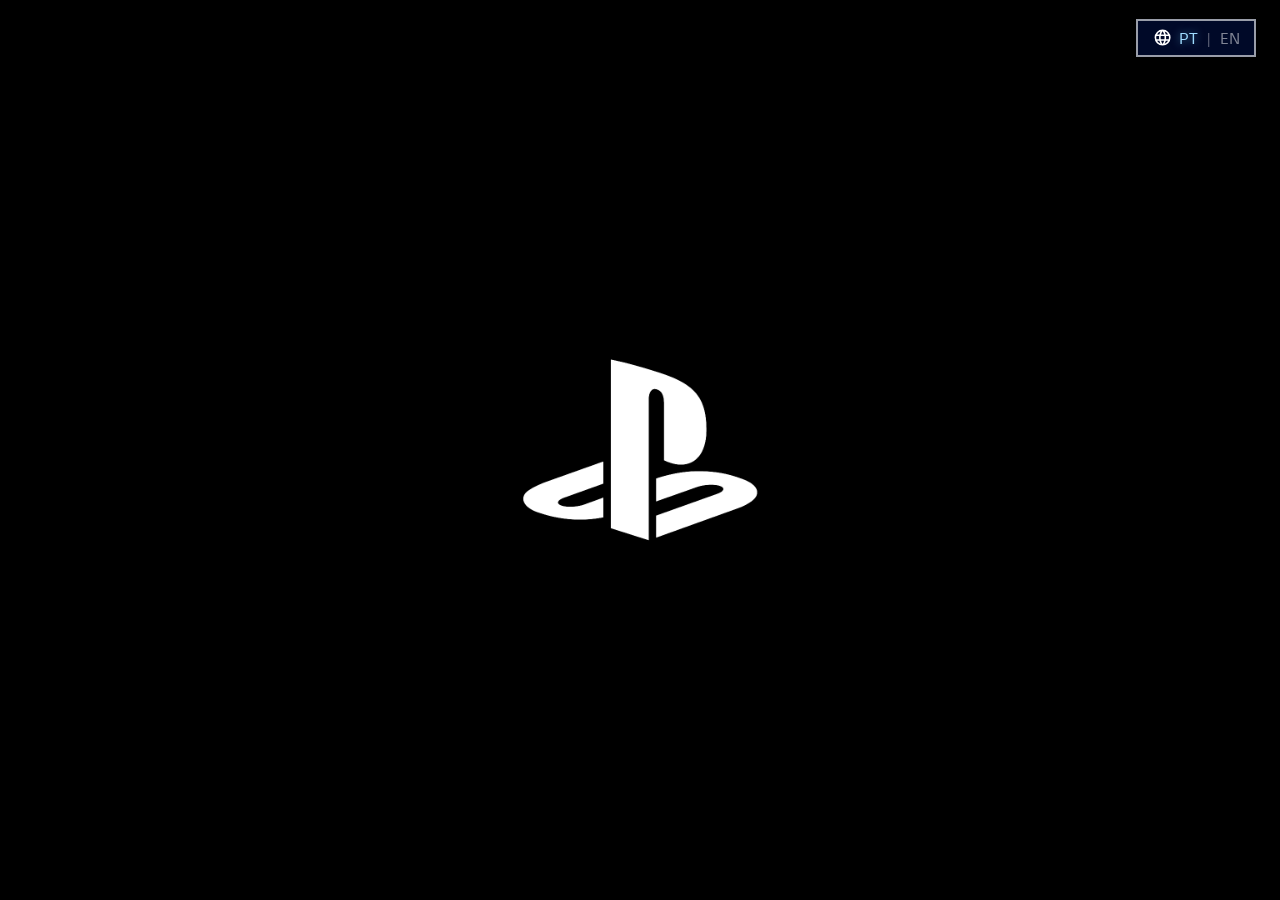
==== commit d65d54a6: "Alternancia de linguas" ====
--- a/index.html
+++ b/index.html
@@ -1,12 +1,25 @@
 <!DOCTYPE html>
-<html lang="en">
+<html lang="pt-BR">
   <head>
     <meta charset="UTF-8" />
     <meta http-equiv="X-UA-Compatible" content="IE=edge" />
     <meta name="viewport" content="width=device-width, initial-scale=1.0" />
     <title>PedroStation 4</title>
-    <meta name="description"content="Responsive Website PlayStation by Davi S."/>
-    <meta name="author" content="Davi" />
+    <meta name="description" content="Portfólio de Pedro Luiz, desenvolvedor de sistemas e estudante de Ciência da Computação na PUC Minas, em uma interface inspirada no PS4."/>
+    <meta name="author" content="Pedro Luiz" />
+
+    <!-- Prévia do link (WhatsApp, LinkedIn, Discord etc.) -->
+    <meta property="og:type" content="website" />
+    <meta property="og:locale" content="pt_BR" />
+    <meta property="og:site_name" content="PedroStation 4" />
+    <meta property="og:title" content="PedroStation 4 | Portfólio de Pedro Luiz" />
+    <meta property="og:description" content="Portfólio de Pedro Luiz, desenvolvedor de sistemas e estudante de Ciência da Computação na PUC Minas, em uma interface inspirada no PS4." />
+    <meta property="og:url" content="https://pedrostation.vercel.app/" />
+    <meta property="og:image" content="https://pedrostation.vercel.app/assets/img/preview.jpg" />
+    <meta property="og:image:width" content="1200" />
+    <meta property="og:image:height" content="630" />
+    <meta property="og:image:alt" content="PedroStation 4: Pedro Luiz, Desenvolvedor de Sistemas" />
+    <meta name="twitter:card" content="summary_large_image" />
     <link rel="icon" href="./assets/svg/logo.svg" type="image/svg+xml" />
     <link href="./assets/css/google.css" rel="stylesheet"/>
     <link href="./assets/boxicons.min.css" rel="stylesheet"/>
@@ -17,7 +30,7 @@
   </head>
   <body>
     <img id="imagem" src="./assets/img/start.png" alt="Start">
-  <div id="mensagem"> Aperte Start ou Espaço </div>
+  <div id="mensagem" data-i18n="idx.aperte"> Aperte Start ou Espaço </div>
 
 
     <div id="fundoAnimado" hidden>
@@ -32,34 +45,36 @@
     <section id="telaPerfis" hidden>
       <div class="perfisLogo">
         <img src="./assets/img/logo.png" alt="">
-        <span>PS4</span>
+        <span>PedroStation 4</span>
       </div>
 
       <div class="perfisConteudo animated fadeIn">
-        <h1 class="perfisTitulo">Bem-vindo de volta ao PedroStation</h1>
+        <h1 class="perfisTitulo" data-i18n="idx.bemvindo">Bem-vindo de volta ao PedroStation</h1>
         <p class="perfisSubtitulo">
-          <svg viewBox="0 0 24 24" aria-hidden="true"><path d="M7.5 6h9A5.5 5.5 0 0 1 22 11.5V16a3 3 0 0 1-5.4 1.8L15 16H9l-1.6 1.8A3 3 0 0 1 2 16v-4.5A5.5 5.5 0 0 1 7.5 6Zm-.5 3v1.5H5.5v1.5H7v1.5h1.5V12H10v-1.5H8.5V9H7Zm9.5 0a1 1 0 1 0 0 2 1 1 0 0 0 0-2Zm-2 2a1 1 0 1 0 0 2 1 1 0 0 0 0-2Zm4 0a1 1 0 1 0 0 2 1 1 0 0 0 0-2Zm-2 2a1 1 0 1 0 0 2 1 1 0 0 0 0-2Z"/></svg> Portifólio online FOLIOSHOCK™4 conectado.<br>
-          Seja bem vindo ao meu portfólio. Selecione uma das opções para entrar.
+          <svg viewBox="0 0 24 24" aria-hidden="true"><path d="M7.5 6h9A5.5 5.5 0 0 1 22 11.5V16a3 3 0 0 1-5.4 1.8L15 16H9l-1.6 1.8A3 3 0 0 1 2 16v-4.5A5.5 5.5 0 0 1 7.5 6Zm-.5 3v1.5H5.5v1.5H7v1.5h1.5V12H10v-1.5H8.5V9H7Zm9.5 0a1 1 0 1 0 0 2 1 1 0 0 0 0-2Zm-2 2a1 1 0 1 0 0 2 1 1 0 0 0 0-2Zm4 0a1 1 0 1 0 0 2 1 1 0 0 0 0-2Zm-2 2a1 1 0 1 0 0 2 1 1 0 0 0 0-2Z"/></svg> <span data-i18n="idx.sub">Portifólio online FOLIOSHOCK™4 conectado.<br>
+          Seja bem vindo ao meu portfólio. Selecione uma das opções para entrar.</span>
         </p>
 
         <div class="perfisLista">
           <button class="perfil" data-perfil="sobre">
             <img class="perfilAvatar" src="./assets/img/profile.png" alt="">
-            <span class="perfilNome">Sobre mim</span>
+            <span class="perfilNome" data-i18n="perfil.sobre">Sobre mim</span>
           </button>
           <button class="perfil" data-perfil="portfolio">
             <img class="perfilAvatar" src="./assets/img/profile.png" alt="">
-            <span class="perfilNome">Portfólio</span>
+            <span class="perfilNome" data-i18n="perfil.portfolio">Portfólio</span>
           </button>
           <button class="perfil" data-perfil="experiencias">
             <img class="perfilAvatar" src="./assets/img/profile.png" alt="">
-            <span class="perfilNome">Experiências</span>
+            <span class="perfilNome" data-i18n="perfil.exp">Experiências</span>
           </button>
         </div>
       </div>
     </section>
 
     <!--========== JAVASCRIPT ===========-->
+    <script src="./assets/js/idioma.js"></script>
+    <script src="./assets/js/controle.js"></script>
     <script src="./assets/js/perfis.js"></script>
   </body>
 </html>
--- a/main.css
+++ b/main.css
@@ -1488,3 +1488,90 @@
         padding: .7em;
     }
 }
+
+/* Botão de idioma (PT / EN), no canto superior direito de todas as telas */
+
+.botaoIdioma {
+    display: inline-flex;
+    align-items: center;
+    gap: .45em;
+    padding: .45em .9em;
+    background: rgba(0, 20, 90, .45);
+    border: 2px solid rgba(255, 255, 255, .6);
+    color: white;
+    font-family: 'ps4', sans-serif;
+    font-size: 16px;
+    line-height: 1;
+    cursor: pointer;
+    transition: background .2s ease, border-color .2s ease, box-shadow .2s ease;
+}
+
+.botaoIdioma:hover,
+.botaoIdioma:focus-visible {
+    outline: none;
+    border-color: white;
+    background: rgba(255, 255, 255, .15);
+    box-shadow: 0 0 12px rgba(111, 211, 255, .5);
+}
+
+.botaoIdioma svg {
+    width: 1.2em;
+    height: 1.2em;
+    fill: currentColor;
+}
+
+.idiomaOpcao {
+    opacity: .5;
+    transition: opacity .2s ease;
+}
+
+.idiomaOpcao.ativo {
+    opacity: 1;
+    color: #9fdcff;
+    text-shadow: 0 0 8px rgba(111, 211, 255, .6);
+}
+
+.idiomaSeparador {
+    opacity: .4;
+}
+
+/* Tela inicial: fixo no canto */
+.botaoIdiomaFixo {
+    position: fixed;
+    top: calc(env(safe-area-inset-top, 0px) + 1.2em);
+    right: 1.5em;
+    z-index: 1000;
+}
+
+/* Portfólio: na barra do topo, à direita do relógio */
+header .idiomaHeader {
+    float: right;
+    height: 2.5em;
+    display: flex;
+    align-items: center;
+    margin-right: 1.2em;
+}
+
+/* Sobre mim: no topo, à direita dos símbolos */
+.sobreTopo {
+    gap: 1.2em;
+}
+
+.sobreTopo .sobreSimbolos {
+    margin-left: auto;
+}
+
+/* Experiências: na barra do título */
+.idiomaExp {
+    position: absolute;
+    top: 1.5em;
+    right: 1.5em;
+    z-index: 2;
+}
+
+@media (max-width: 900px) {
+    .idiomaExp {
+        top: 1.1em;
+        right: 16px;
+    }
+}
